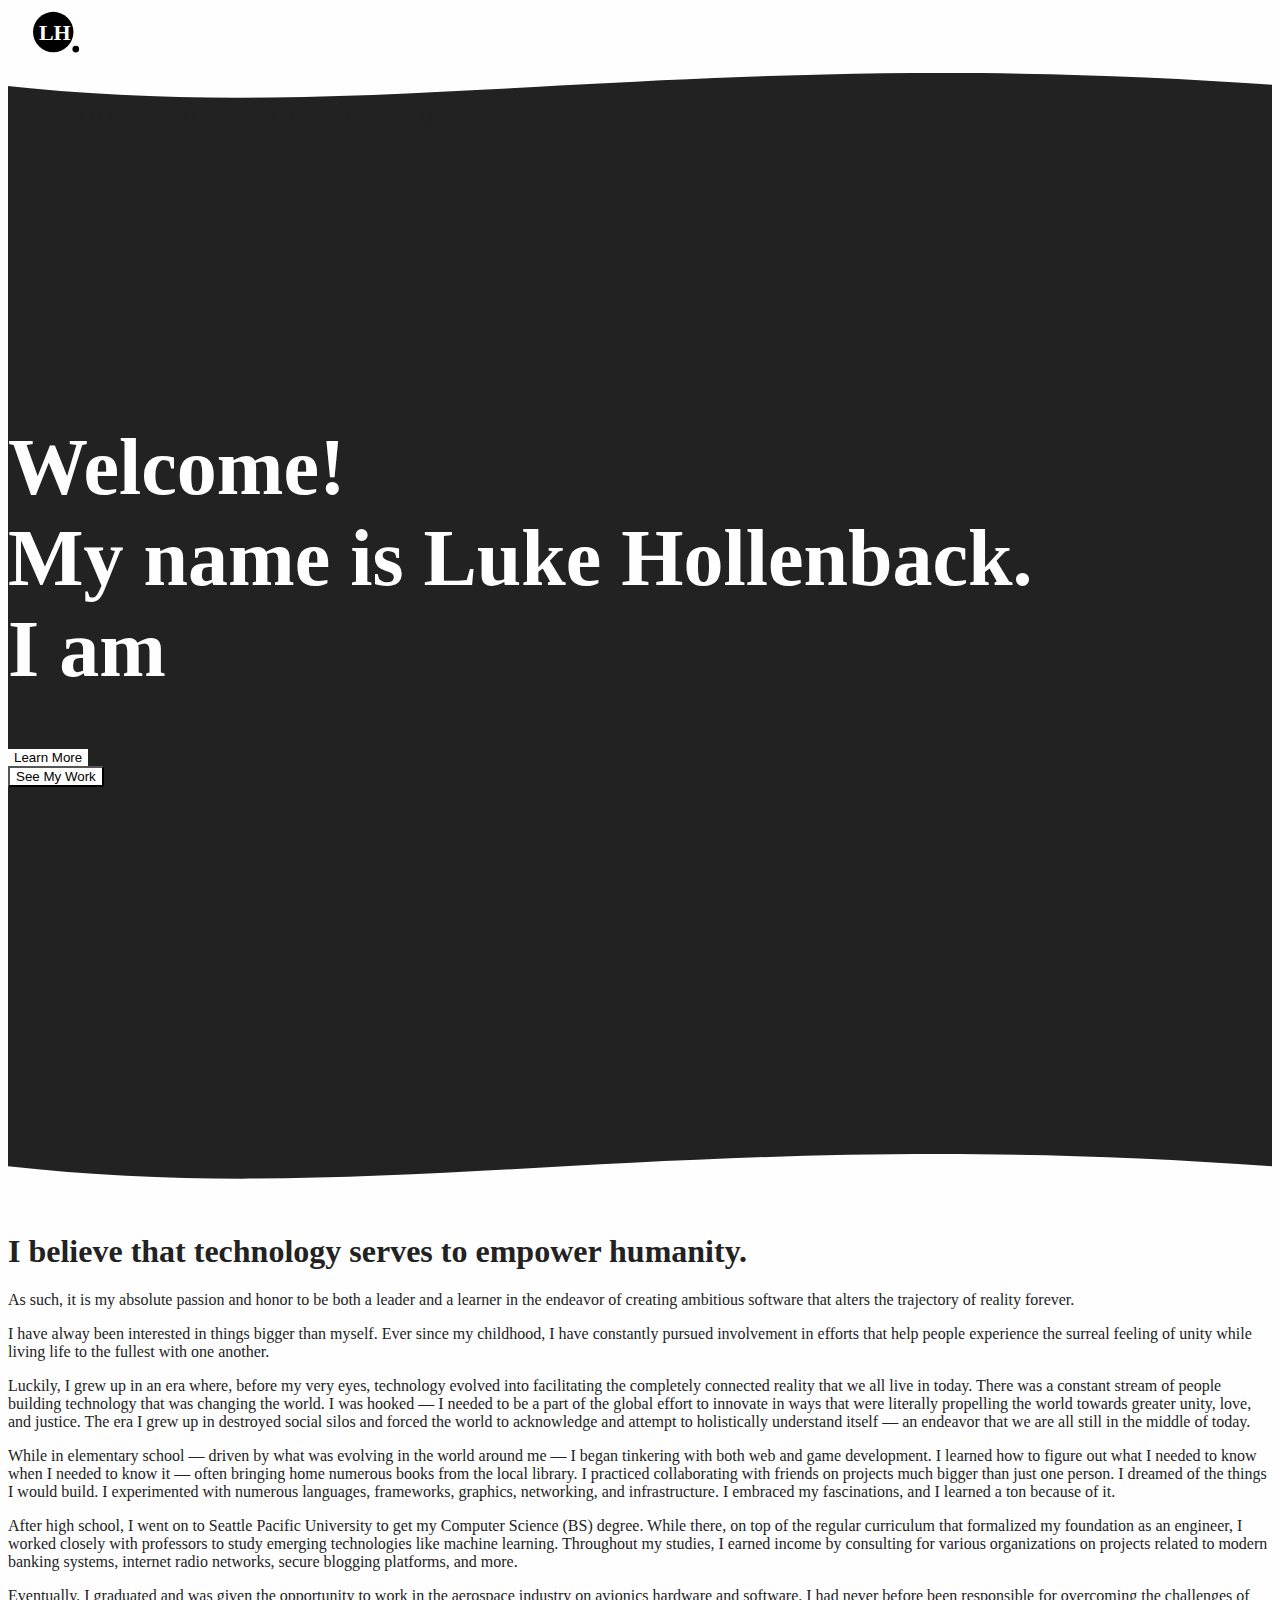
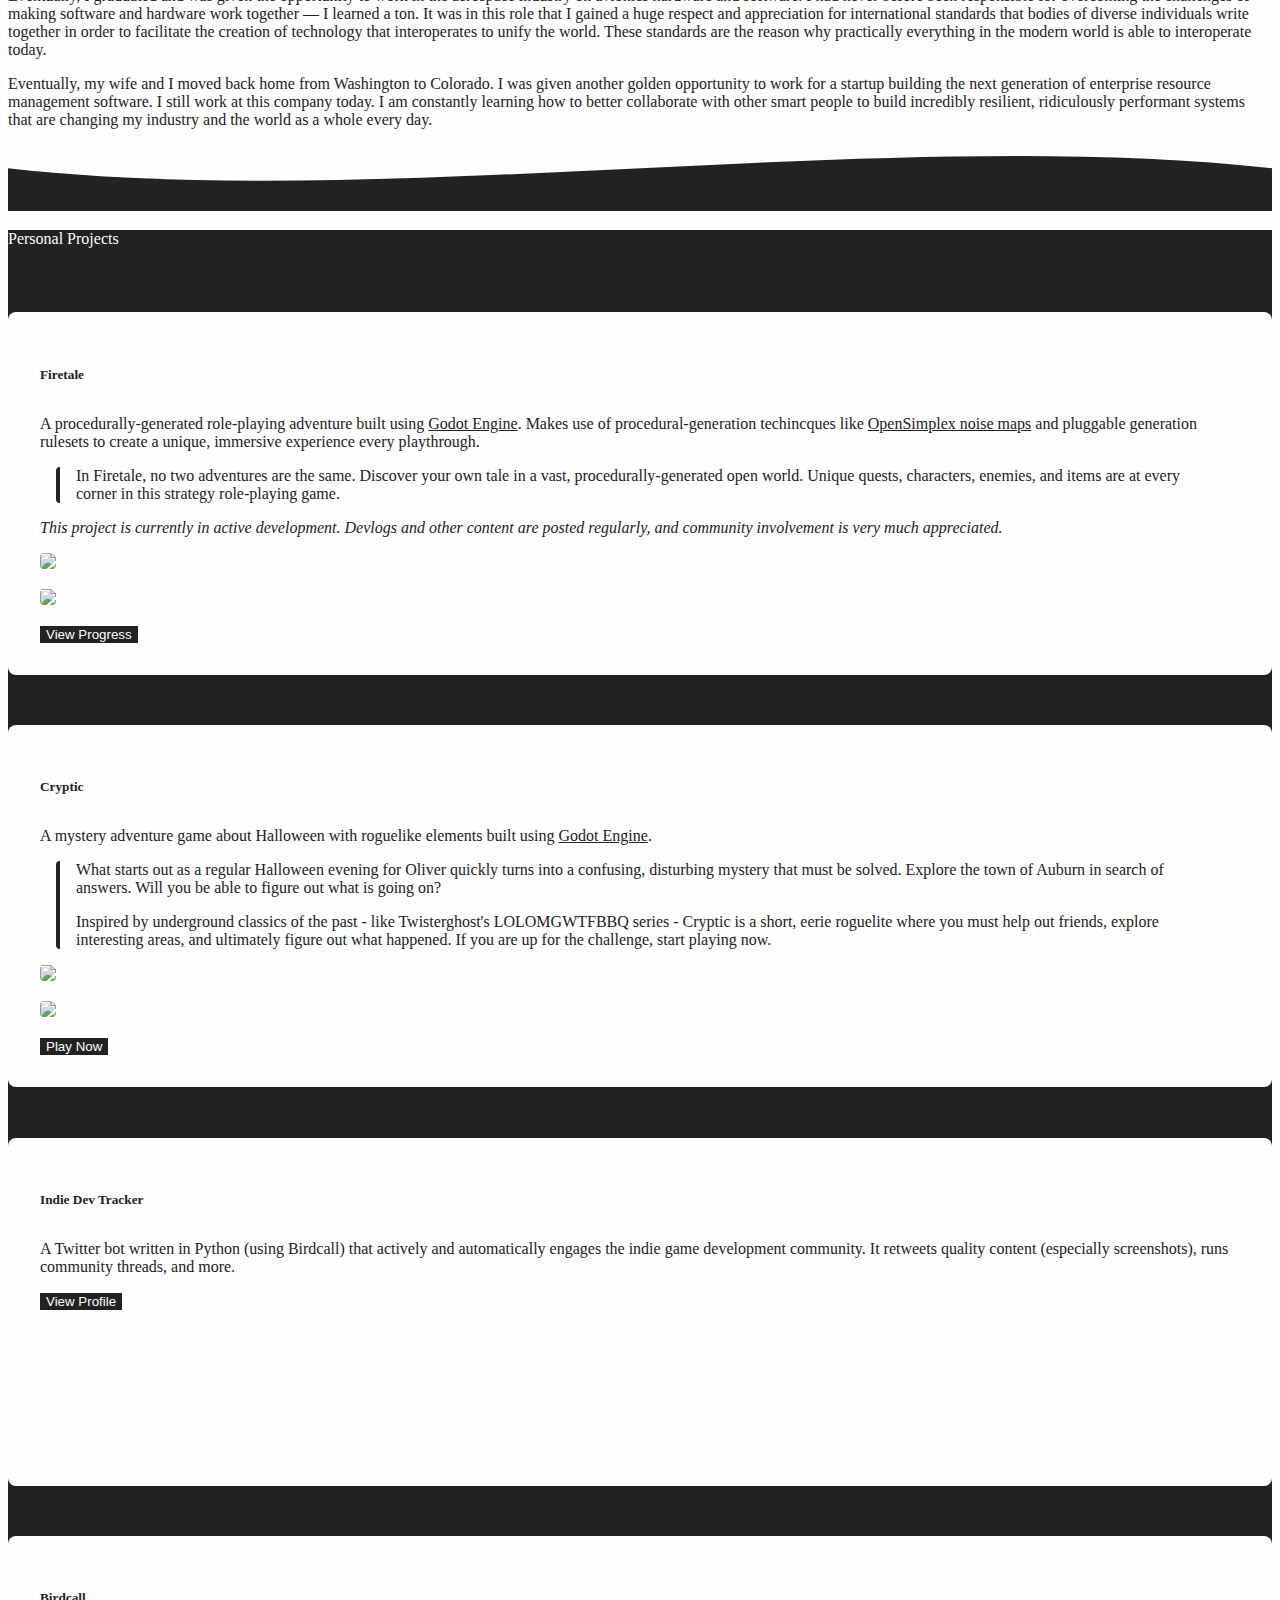
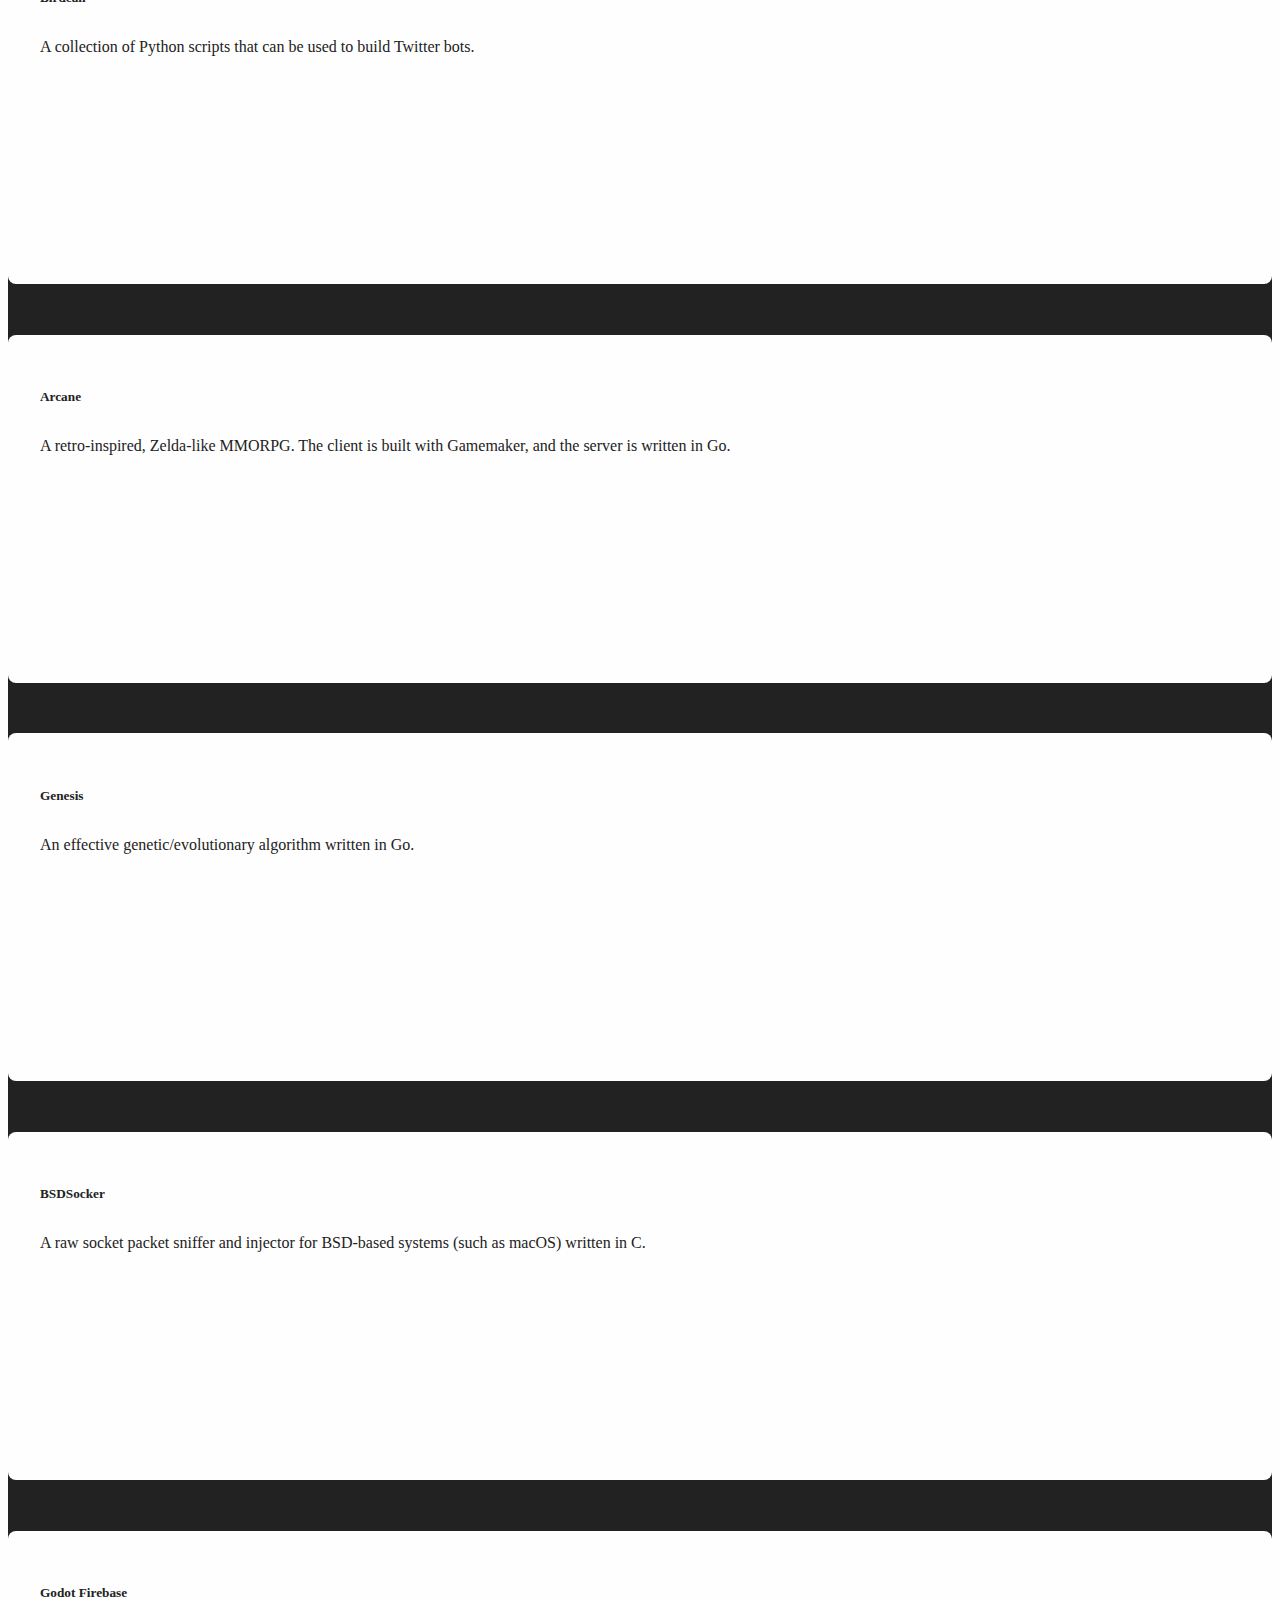
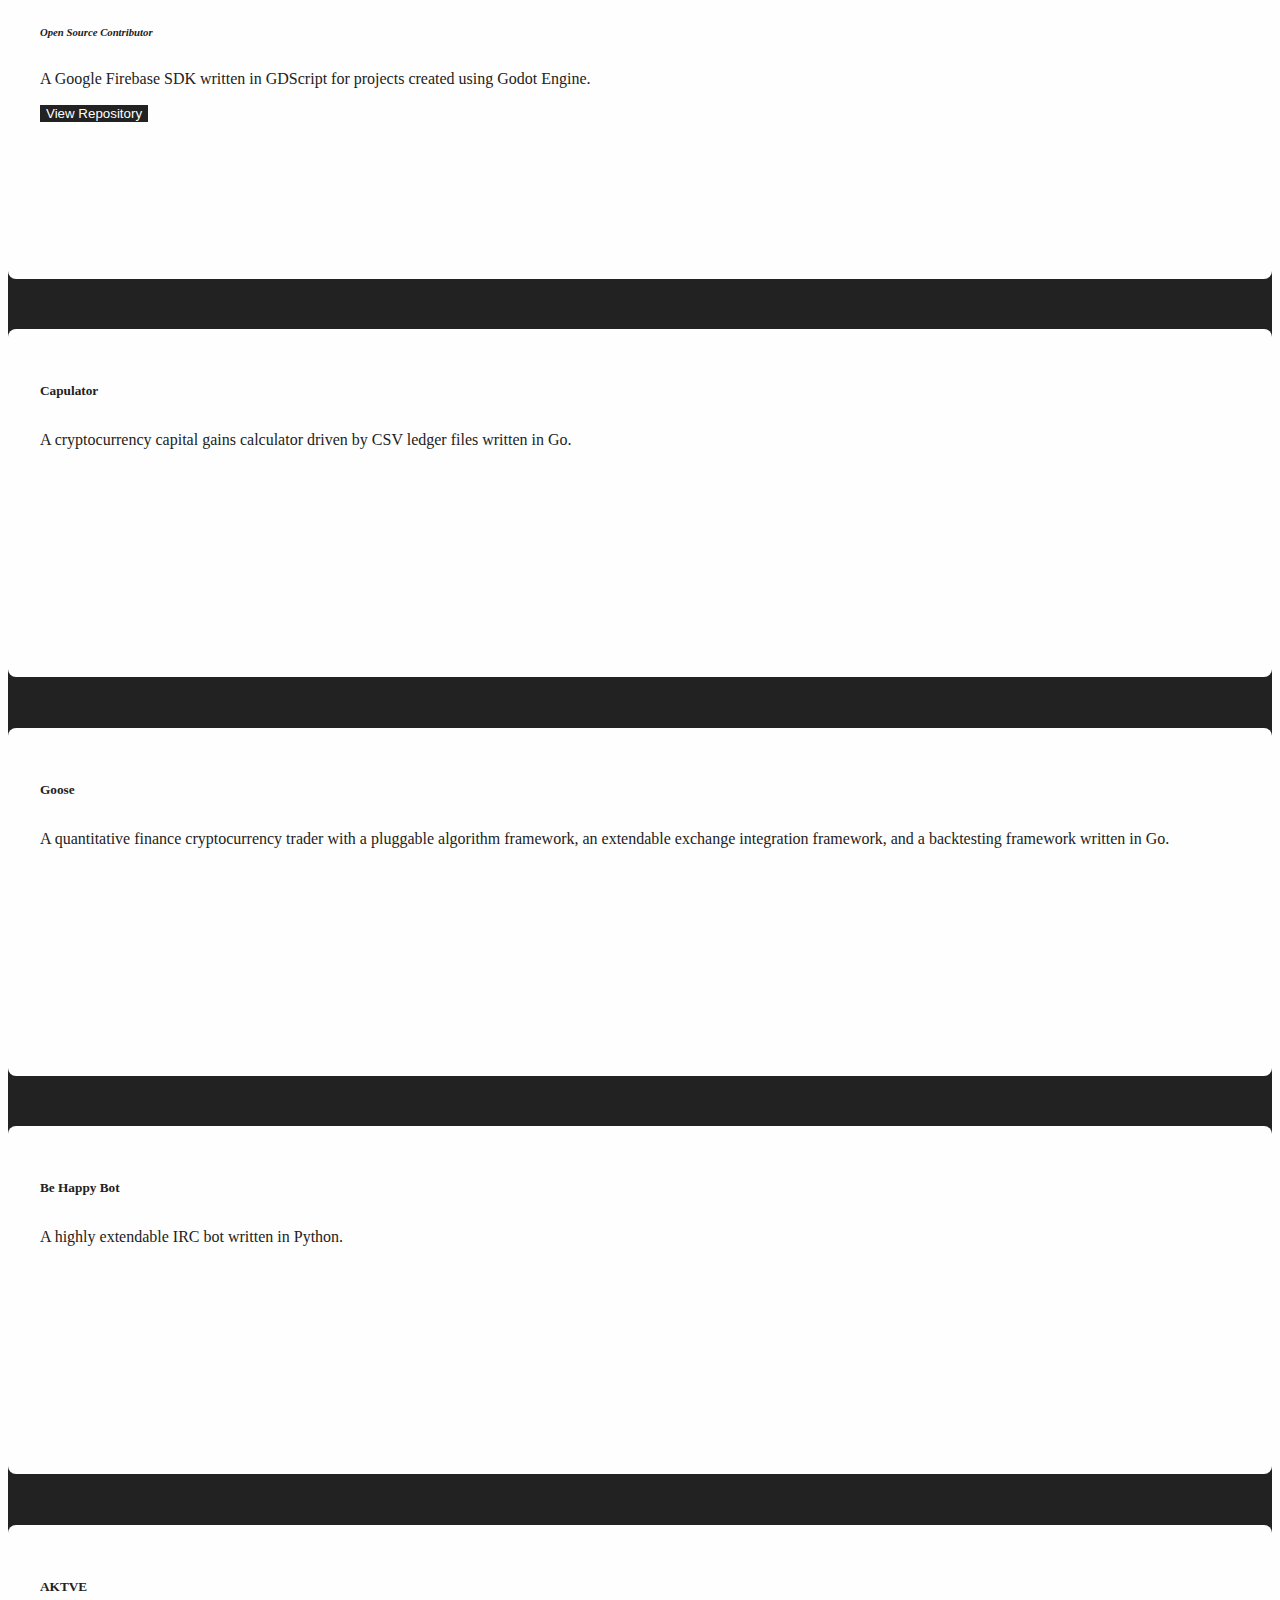
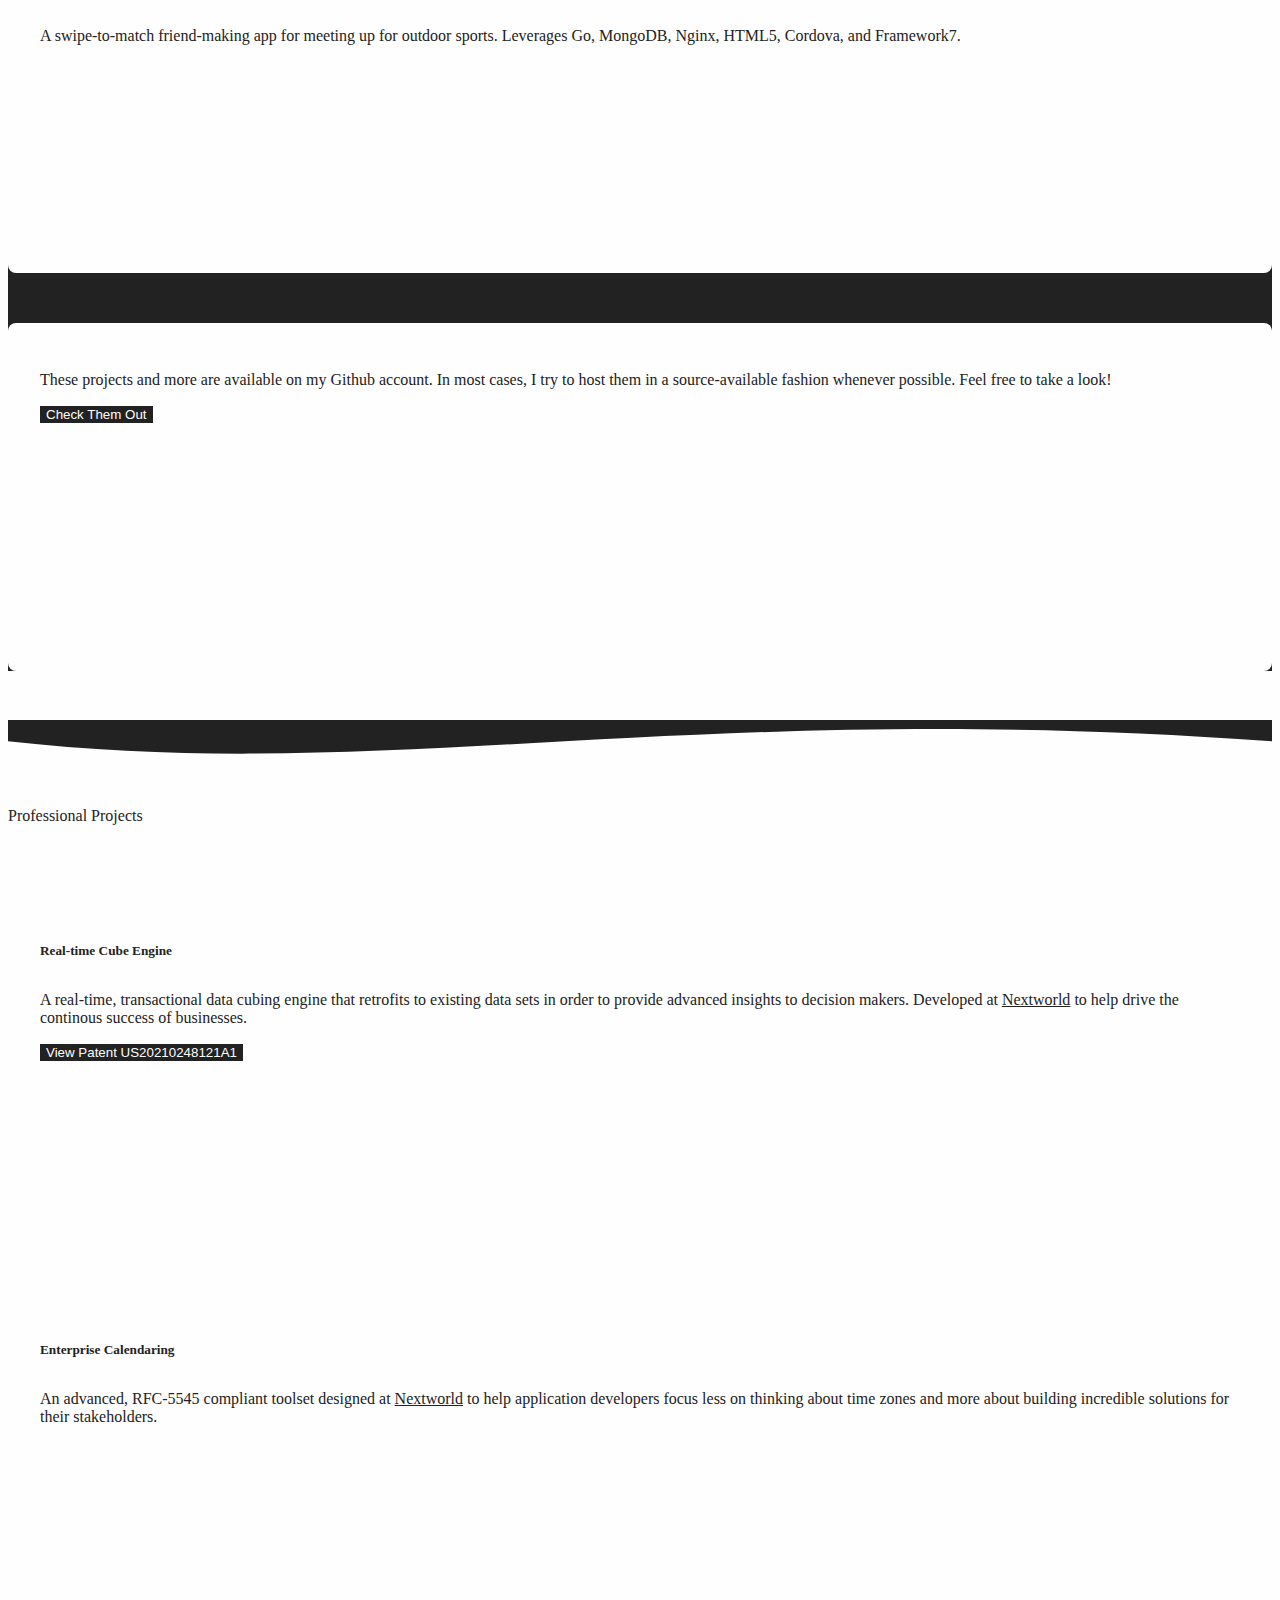
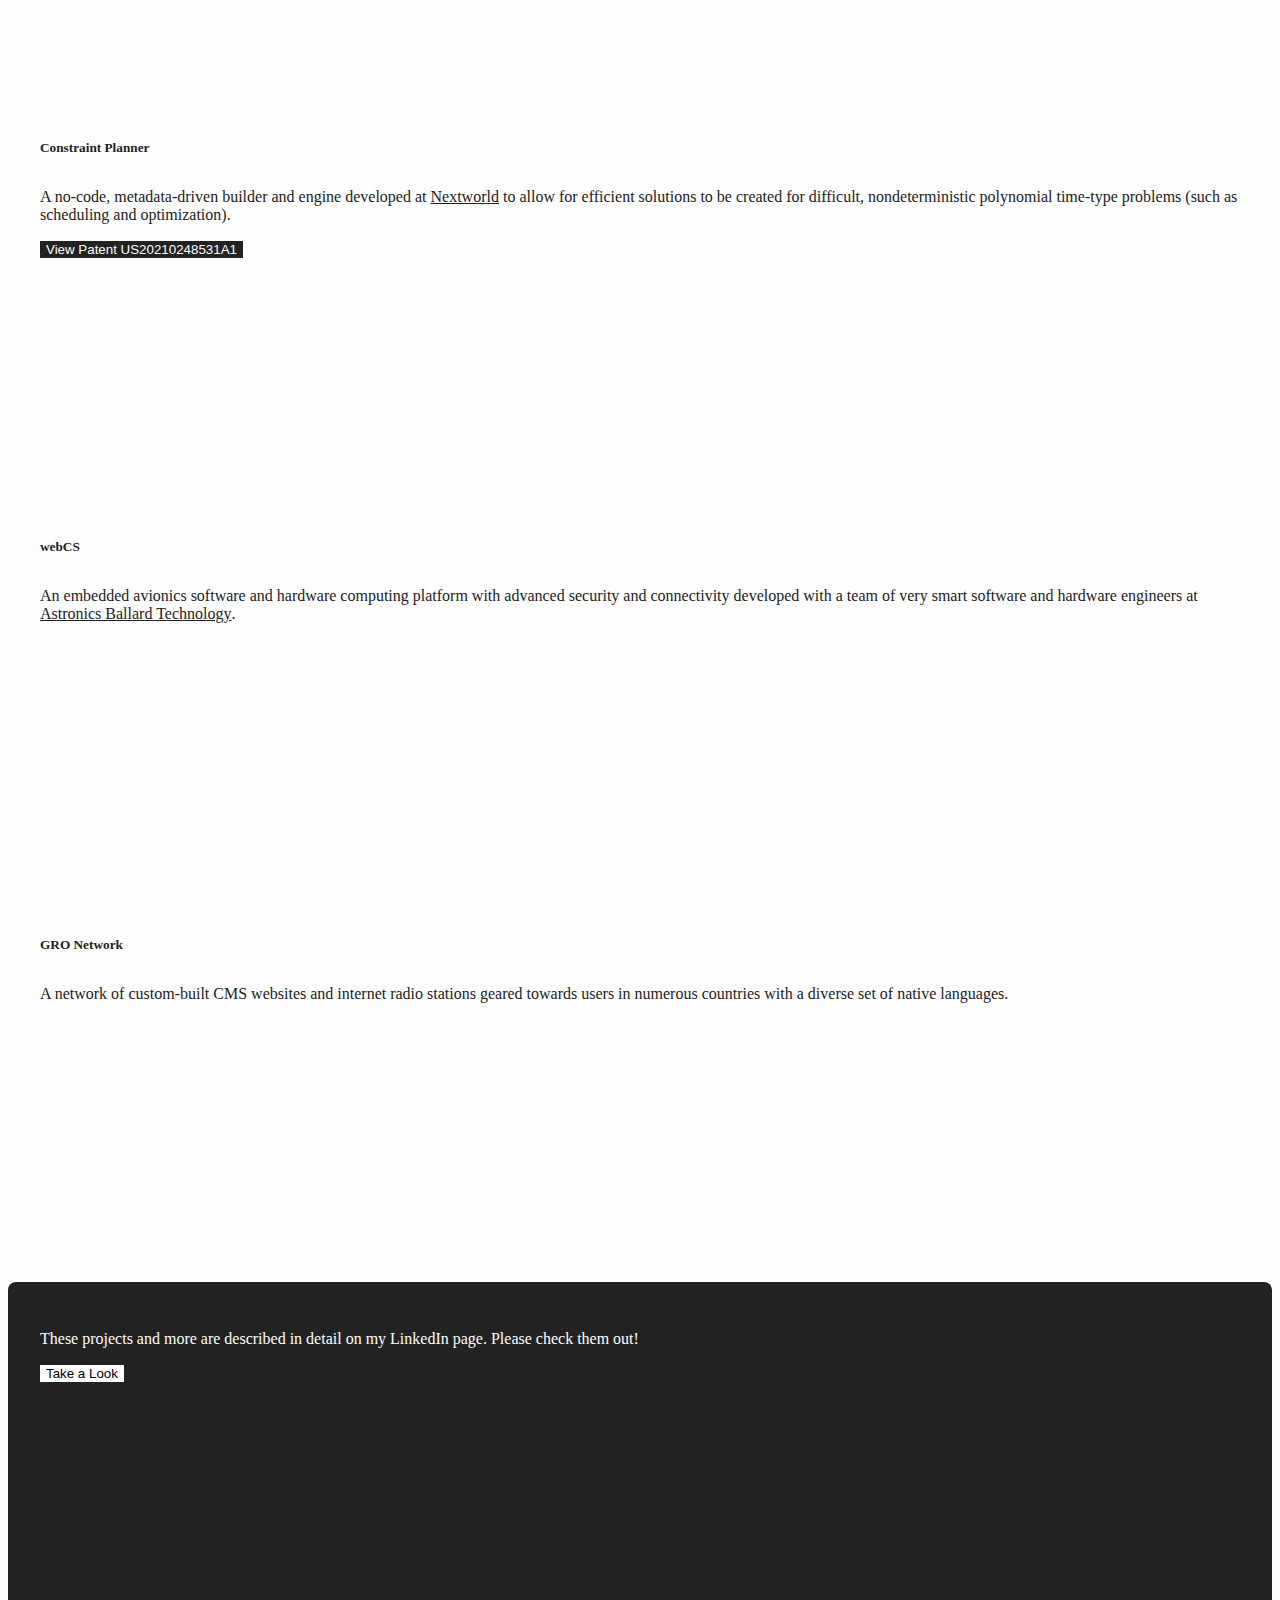
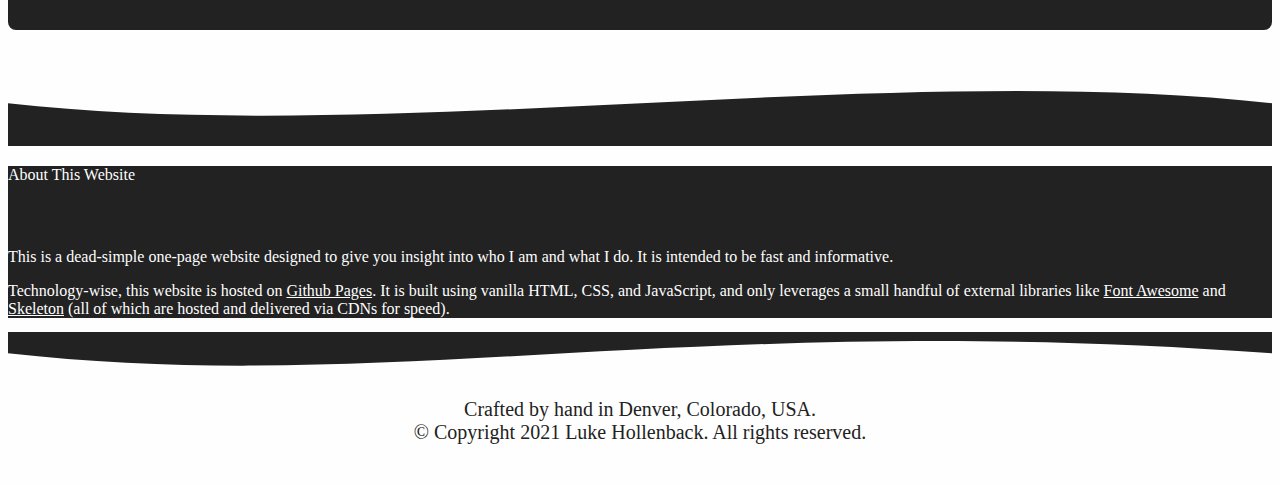
==== index.html @ 48e1f4b2 "Cleaned up icon usage." ====
<!DOCTYPE html>
<html>

    <head>
        <title>Luke Hollenback (Leadership | Innovation | Experience)</title>

        <meta name='viewport' content= 'width=device-width, initial-scale=1.0, maximum-scale=1.0, user-scalable=0'/>

        <meta property='og:title' content='Luke Hollenback ~ Leadership | Innovation | Experience'/>
        <meta property='og:description' content='I believe that technology serves to empower humanity. This is my personal portfolio website. Check it out!'/>
        <meta property='og:type' content='website'/>
        <meta property='og:image' content='https://lukehollenback.github.io/static/images/banner-1200.png'/>
        <meta property='og:url' content='https://lukehollenback.github.io/'/>
        <meta name='twitter:card' content='summary_large_image'/>

        <link rel='stylesheet' href='https://cdnjs.cloudflare.com/ajax/libs/normalize/8.0.1/normalize.min.css'/>
        <link rel='stylesheet' href='https://cdnjs.cloudflare.com/ajax/libs/skeleton/2.0.4/skeleton.min.css'/>
        <link rel='stylesheet' href='./static/css/styles.css'/>

        <script src="https://kit.fontawesome.com/a5a3ed4c5b.js" crossorigin="anonymous"></script>

        <link rel='icon' href='./static/images/favicon-32.png' sizes='32x32'/>
        <link rel='icon' href='./static/images/favicon-128.png' sizes='128x128'/>
        <link rel='icon' href='./static/images/banner-256.png' sizes='256x256'/>
        <link rel='icon' href='./static/images/banner-512.png' sizes='512x512'/>
        <link rel='icon' href='./static/images/banner-1200.png' sizes='1200x1200'/>
    </head>

    <body> <!-- The content of the webpage exists below here... -->
        <!-- Fixed Navigation Bar ~> Sticky navigation for all but the primary landing page. -->
        <div class='u-no-select' id='nav'>

            <div class='row' id='fixed-nav-row'>
                <div class='twelve columns'>
                    <a href='#call-to-action-content'><object data='./static/images/logo.svg' type='image/svg+xml' id='logo-fixed-nav'>
                        <img src='./static/images/logo.svg'/>
                    </object></a>

                    <div class='u-pull-right u-mobile-only u-no-select' id='fixed-nav-hamburger' onclick='menuToggle()'>
                        <i class='fa fa-bars' id='fixed-nav-hamburger-icon' aria-hidden='true'></i>
                    </div>

                    <div class='u-pull-right u-desktop-only'>
                        <ul class='fixed-nav-links'>
                            <li class='fixed-nav-link'>
                                <a href='/#biography'>Biography</a>
                            </li>

                            <li class='fixed-nav-link'>
                                <a href='/#projects'>Projects</a>
                            </li>

                            <li class='fixed-nav-link'>
                                <a href='https://ko-fi.com/lukehollenback' target='_blank' rel='noopener noreferrer'>Buy Me a Coffee</a>
                            </li>   
                        </ul>

                        <ul class='fixed-nav-links'>
                            <li class='fixed-nav-link'>
                                <a href='https://twitter.com/lukehollenback' target='_blank' rel='noopener noreferrer'><i class="fab fa-twitter"></i></a>
                            </li>

                            <li class='fixed-nav-link'>
                                <a href='https://www.linkedin.com/in/lukehollenback' target='_blank' rel='noopener noreferrer'><i class="fab fa-linkedin"></i></a>
                            </li>

                            <li class='fixed-nav-link'>
                                <a href='https://medium.com/@lukehollenback' target='_blank' rel='noopener noreferrer'><i class="fab fa-medium"></i></a>
                            </li>

                            <li class='fixed-nav-link'>
                                <a href='https://github.com/lukehollenback' target='_blank' rel='noopener noreferrer'><i class="fab fa-github-alt"></i></a>
                            </li>
                        
                            <li class='fixed-nav-link '>
                                <a href='https://lukehollenback.itch.io/' target='_blank' rel='noopener noreferrer'><i class="fab fa-itch-io"></i></a>
                            </li>

                            <li class='fixed-nav-link'>
                                <a href='https://keybase.io/lukehollenback' target='_blank' rel='noopener noreferrer'><i class="fab fa-keybase"></i></a>
                            </li>
                        </ul>
                    </div>
                </div>
            </div>

            <div class='row u-mobile-only' id='dynamic-nav-section'>
                <div id='fixed-nav-spacer'><!-- This element simply provides vertical spacing. --></div>

                <div class='twelve columns' id='dynamic-nav-link'>
                    <a href='/#biography' class='u-pull-right'>Biography</a>
                </div>

                <div class='twelve columns' id='dynamic-nav-link'>
                    <a href='/#projects' class='u-pull-right'>Projects</a>
                </div>

                <div class='twelve columns' id='dynamic-nav-link'>
                    <a href='https://ko-fi.com/lukehollenback' target='_blank' rel='noopener noreferrer' class='u-pull-right'>Buy Me a Coffee</a>
                </div>

                <div class='twelve columns' id='dynamic-nav-social-links'>
                    <a href='https://medium.com/@lukehollenback' target='_blank' rel='noopener noreferrer'><i class="fa fa-medium" aria-hidden="true"></i></a>
                    <a href='https://twitter.com/lukehollenback' target='_blank' rel='noopener noreferrer'><i class="fa fa-twitter" aria-hidden="true"></i></a>
                    <a href='https://www.linkedin.com/in/lukehollenback' target='_blank' rel='noopener noreferrer'><i class="fa fa-linkedin" aria-hidden="true"></i></a>
                    <a href='https://github.com/lukehollenback' target='_blank' rel='noopener noreferrer'><i class="fa fa-github-alt" aria-hidden="true"></i></a>
                    <a href='https://lukehollenback.itch.io/' target='_blank' rel='noopener noreferrer'><i class="fab fa-itch-io"></i></a>
                    <a href='https://keybase.io/lukehollenback' target='_blank' rel='noopener noreferrer'><i class="fab fa-keybase"></i></a>
                </div>
            </div>

            <div class='wide-wrapper-wave svg-light'>
                <svg viewBox='0 0 500 150' preserveAspectRatio='none'>
                    <path d='M0.00,49.98 C149.99,150.00 271.49,-49.98 500.00,49.98 L500.00,0.00 L0.00,0.00 Z'></path>
                </svg>
            </div>

        </div>

        <div class='wide-primary-wrapper u-no-select' id='call-to-action-content'>
            <div class='container'>
                <div class='row'>
                    <div class='twelve columns'>
                        <h1>
                            Welcome!<br>My name is Luke Hollenback.<br>
                            I am <span id='scrolling-target'>a leader.</span>
                        </h1>
                    </div>
                </div>

                <div class='row'>
                    <div class='six columns'>
                        <input class='button u-full-width' type='button' value='Learn More' onclick='window.location="/#biography"'/>
                    </div>
            
                    <div class='six columns'>
                        <input class='button u-full-width' type='submit' value='See My Work' onclick='window.location="/#projects"'/>
                    </div>
                </div>
            </div>
        </div>

        <div class='wide-wrapper-wave u-bump-up'>
            <svg viewBox='0 0 500 150' preserveAspectRatio='none'>
                <path d='M0.00,49.98 C149.99,150.00 271.49,-49.98 500.00,49.98 L500.00,0.00 L0.00,0.00 Z'></path>
            </svg>
        </div>

        <!-- "How It Works" Section -->
        <div class='container' id='biography'>
            <div class='row'>
                <div class='twelve columns'>
                    <h1 class='u-no-select'>
                        I believe that technology serves to empower humanity.
                    </h1>

                    <p>
                        As such, it is my absolute passion and honor to be both a leader and a
                        learner in the endeavor of creating ambitious software that alters the
                        trajectory of reality forever. 
                    </p>
                </div>
            </div>

            <div class='row'>
                <div class='six columns'>
                    <p>
                        I have alway been interested in things bigger than myself. Ever since my 
                        childhood, I have constantly pursued involvement in efforts that help people
                        experience the surreal feeling of unity while living life to the fullest
                        with one another.
                    </p>

                    <p>
                        Luckily, I grew up in an era where, before my very eyes, technology evolved
                        into facilitating the completely connected reality that we all live in
                        today.  There was a constant stream of people building technology that was
                        changing the world. I was hooked &mdash; I needed to be a part of the global
                        effort to innovate in ways that were literally propelling the world towards
                        greater unity, love, and justice. The era I grew up in destroyed social
                        silos and forced the world to acknowledge and attempt to holistically
                        understand itself &mdash; an endeavor that we are all still in the middle of
                        today.
                    </p>

                    <p>
                        While in elementary school &mdash; driven by what was evolving in the world
                        around me &mdash; I began tinkering with both web and game development. I
                        learned how to figure out what I needed to know when I needed to know it
                        &mdash; often bringing home numerous books from the local library. I
                        practiced collaborating with friends on projects much bigger than just one
                        person. I dreamed of the things I would build. I experimented with numerous
                        languages, frameworks, graphics, networking, and infrastructure. I embraced
                        my fascinations, and I learned a ton because of it.
                    </p>
                </div>

                <div class='six columns'>
                    <p>
                        After high school, I went on to Seattle Pacific University to get my
                        Computer Science (BS) degree. While there, on top of the regular curriculum
                        that formalized my foundation as an engineer, I worked closely with
                        professors to study emerging technologies like machine learning. Throughout
                        my studies, I earned income by consulting for various organizations on
                        projects related to modern banking systems, internet radio networks, secure
                        blogging platforms, and more.
                    </p>

                    <p>
                        Eventually, I graduated and was given the opportunity to work in the
                        aerospace industry on avionics hardware and software. I had never before
                        been responsible for overcoming the challenges of making software and
                        hardware work together &mdash; I learned a ton. It was in this role that I
                        gained a huge respect and appreciation for international standards that
                        bodies of diverse individuals write together in order to facilitate the
                        creation of technology that interoperates to unify the world. These
                        standards are the reason why practically everything in the modern world is
                        able to interoperate today.
                    </p>

                    <p>
                        Eventually, my wife and I moved back home from Washington to Colorado. I was
                        given another golden opportunity to work for a startup building the next
                        generation of enterprise resource management software.  I still work at this
                        company today. I am constantly learning how to better collaborate with other
                        smart people to build incredibly resilient, ridiculously performant systems
                        that are changing my industry and the world as a whole every day.
                    </p>
                </div>
            </div>
        </div>

        <!-- Free "Features" Section -->
        <div class='wide-wrapper-wave u-bump-down' id='projects'>
            <svg viewBox='0 0 500 150' preserveAspectRatio='none'>
                <path d='M0.00,49.98 C149.99,150.00 349.20,-49.98 500.00,49.98 L500.00,150.00 L0.00,150.00 Z'></path>
            </svg>
        </div>

        <div class='wide-primary-wrapper'>
            <div class='container'>
                <div class='row'>
                    <div class='twelve columns'>
                        <h4 class='section-title u-no-select'>Personal Projects</h4>
                    </div>
                </div>

                <div class='row'>
                    <div class='twelve columns card'>
                        <div class='card-heading'>
                            <h5>Firetale</h5>
                        </div>

                        <div class="row">
                            <div class="twelve columns">
                                <p>
                                    A procedurally-generated role-playing adventure built using
                                    <a href="https://godotengine.org/" target='_blank' rel='noopener noreferrer'>Godot Engine</a>.
                                    Makes use of procedural-generation techincques like
                                    <a href="https://en.wikipedia.org/wiki/OpenSimplex_noise" target='_blank' rel='noopener noreferrer'>OpenSimplex noise maps</a>
                                    and pluggable generation rulesets to create a unique, immersive
                                    experience every playthrough.
                                </p>

                                <blockquote>
                                    <p>
                                        In Firetale, no two adventures are the same. Discover your
                                        own tale in a vast, procedurally-generated open world.
                                        Unique quests, characters, enemies, and items are at every
                                        corner in this strategy role-playing game.
                                    </p>
                                </blockquote>

                                <p>
                                    <em>This project is currently in active development. Devlogs and
                                    other content are posted regularly, and community involvement is
                                    very much appreciated.</em>
                                </p>
                            </div>
                        </div>

                        <div class="row">
                            <div class="six columns">
                                <p>
                                    <a href="https://img.itch.zone/aW1hZ2UvOTE1NjM5LzY0NjczNTUucG5n/original/jncHrd.png" target='_blank' rel='noopener noreferrer'>
                                        <img src="https://img.itch.zone/aW1hZ2UvOTE1NjM5LzY0NjczNTUucG5n/original/jncHrd.png" class="u-full-width u-round-border"/>
                                    </a>
                                </p>
                            </div>

                            <div class="six columns">
                                <p>
                                    <a href="https://img.itch.zone/aW1hZ2UvOTE1NjM5LzY0NjczNTQucG5n/original/VYxEDI.png" target='_blank' rel='noopener noreferrer'>
                                        <img src="https://img.itch.zone/aW1hZ2UvOTE1NjM5LzY0NjczNTQucG5n/original/VYxEDI.png" class="u-full-width u-round-border"/>
                                    </a>
                                </p>
                            </div>
                        </div>

                        <button class='button-primary u-full-width' onclick='window.open("https://lukehollenback.itch.io/firetale", "_blank")'>View Progress</button>
                    </div>
                </div>

                <div class='row'>
                    <div class='twelve columns card'>
                        <div class='card-heading'>
                            <h5>Cryptic</h5>
                        </div>

                        <div class="row">
                            <div class="twelve columns">
                                <p>
                                    A mystery adventure game about Halloween with roguelike elements
                                    built using <a href="https://godotengine.org/" target='_blank' rel='noopener noreferrer'>Godot Engine</a>.
                                </p>

                                <blockquote>
                                    <p>
                                        What starts out as a regular Halloween evening for Oliver
                                        quickly turns into a confusing, disturbing mystery that must
                                        be solved. Explore the town of Auburn in search of answers.
                                        Will you be able to figure out what is going on?
                                    </p>

                                    <p>
                                        Inspired by underground classics of the past - like
                                        Twisterghost's LOLOMGWTFBBQ series - Cryptic is a short,
                                        eerie roguelite where you must help out friends, explore
                                        interesting areas, and ultimately figure out what happened.
                                        If you are up for the challenge, start playing now.
                                    </p>
                                </blockquote>
                            </div>
                        </div>

                        <div class="row">
                            <div class="six columns">
                                <p>
                                    <a href="https://img.itch.zone/aW1hZ2UvNzg1MjU0LzQ0NDI1MzgucG5n/original/M21gSQ.png" target='_blank' rel='noopener noreferrer'>
                                        <img src="https://img.itch.zone/aW1hZ2UvNzg1MjU0LzQ0NDI1MzgucG5n/original/M21gSQ.png" class="u-full-width u-round-border"/>
                                    </a>
                                </p>
                            </div>

                            <div class="six columns">
                                <p>
                                    <a href="https://img.itch.zone/aW1hZ2UvNzg1MjU0LzQ1MDA0MTUucG5n/original/c0mqpo.png" target='_blank' rel='noopener noreferrer'>
                                        <img src="https://img.itch.zone/aW1hZ2UvNzg1MjU0LzQ1MDA0MTUucG5n/original/c0mqpo.png" class="u-full-width u-round-border"/>
                                    </a>
                                </p>
                            </div>
                        </div>

                        <button class='button-primary u-full-width' onclick='window.open("https://lukehollenback.itch.io/cryptic", "_blank")'>Play Now</button>
                    </div>
                </div>

                <div class='row'>
                    <div class='eight columns card'>
                        <div class='card-heading'>
                            <h5>Indie Dev Tracker</h5>
                        </div>

                        <p>
                            A Twitter bot written in Python (using Birdcall) that actively and
                            automatically engages the indie game development community. It retweets
                            quality content (especially screenshots), runs community threads, and
                            more.
                        </p>

                        <button class='button-primary u-full-width' onclick='window.open("https://twitter.com/indiedevtracker", "_blank")'>View Profile</button>
                    </div>

                    <div class='four columns card'>
                        <div class='card-heading'>
                            <h5>Birdcall</h5>
                        </div>

                        <p>
                            A collection of Python scripts that can be used to build Twitter bots.
                        </p>
                    </div>
                </div>

                <div class='row'>
                    <div class='four columns card'>
                        <div class='card-heading'>
                            <h5>Arcane</h5>
                        </div>

                        <p>
                            A retro-inspired, Zelda-like MMORPG. The client is built with Gamemaker,
                            and the server is written in Go.
                        </p>
                    </div>

                    <div class='four columns card'>
                        <div class='card-heading'>
                            <h5>Genesis</h5>
                        </div>

                        <p>
                            An effective genetic/evolutionary algorithm written in Go.
                        </p>
                    </div>

                    <div class='four columns card'>
                        <div class='card-heading'>
                            <h5>BSDSocker</h5>
                        </div>

                        <p>
                            A raw socket packet sniffer and injector for BSD-based systems (such as
                            macOS) written in C.
                        </p>
                    </div>
                </div>

                <div class='row'>
                    <div class='four columns card'>
                        <div class='card-heading'>
                            <h5>Godot Firebase</h5>
                            <h6 class='subtitle'>Open Source Contributor</h6>
                        </div>

                        <p>
                            A Google Firebase SDK written in GDScript for projects created using
                            Godot Engine.
                        </p>

                        <button class='button-primary u-full-width' onclick='window.open("https://github.com/GodotNuts/GodotFirebase", "_blank")'>View Repository</button>
                    </div>

                    <div class='four columns card'>
                        <div class='card-heading'>
                            <h5>Capulator</h5>
                        </div>

                        <p>
                            A cryptocurrency capital gains calculator driven by CSV ledger files
                            written in Go.
                        </p>
                    </div>

                    <div class='four columns card'>
                        <div class='card-heading'>
                            <h5>Goose</h5>
                        </div>

                        <p>
                            A quantitative finance cryptocurrency trader with a pluggable algorithm
                            framework, an extendable exchange integration framework, and a
                            backtesting framework written in Go.
                        </p>
                    </div>
                </div>

                <div class='row'>
                    <div class='four columns card'>
                        <div class='card-heading'>
                            <h5>Be Happy Bot</h5>
                        </div>

                        <p>
                            A highly extendable IRC bot written in Python.
                        </p>
                    </div>

                    <div class='four columns card'>
                        <div class='card-heading'>
                            <h5>AKTVE</h5>
                        </div>

                        <p>
                            A swipe-to-match friend-making app for meeting up for outdoor sports.
                            Leverages Go, MongoDB, Nginx, HTML5, Cordova, and Framework7.
                        </p>
                    </div>

                    <div class='four columns card'>
                        <p>
                            These projects and more are available on my Github account. In most
                            cases, I try to host them in a source-available fashion whenever
                            possible. Feel free to take a look!
                        </p>

                        <input class='button-primary u-full-width' type='button' value='Check Them Out' onclick='window.open("https://github.com/lukehollenback", "_blank")'/>
                    </div>
                </div>
            </div>
        </div>

        <div class='wide-wrapper-wave u-bump-up'>
            <svg viewBox='0 0 500 150' preserveAspectRatio='none'>
                <path d='M0.00,49.98 C149.99,150.00 271.49,-49.98 500.00,49.98 L500.00,0.00 L0.00,0.00 Z'></path>
            </svg>
        </div>

        <!-- Pro "Features" Section -->
        <div class='container'>
            <div class='row'>
                <div class='row'>
                    <div class='twelve columns'>
                        <h4 class='section-title u-no-select'>Professional Projects</h4>
                    </div>
                </div>

                <div class='row'>
                    <div class='four columns card'>
                        <div class='card-heading'>
                            <h5>Real-time Cube Engine</h5>
                        </div>

                        <p>
                            A real-time, transactional data cubing engine that retrofits to
                            existing data sets in order to provide advanced insights to decision
                            makers. Developed at <a href='https://www.nextworld.net/' target='_blank'>Nextworld</a>
                            to help drive the continous success of businesses.
                        </p>

                        <button class='button-primary u-full-width' type='button' onclick='window.open("https://patents.google.com/patent/US20210248121A1", "_blank")'/>View Patent US20210248121A1</button>
                    </div>

                    <div class='four columns card'>
                        <div class='card-heading'>
                            <h5>Enterprise Calendaring</h5>
                        </div>

                        <p>
                            An advanced, RFC-5545 compliant toolset designed at <a href='https://www.nextworld.net/' target='_blank'>Nextworld</a>
                            to help application developers focus less on thinking about time zones
                            and more about building incredible solutions for their stakeholders.
                        </p>
                    </div>

                    <div class='four columns card'>
                        <div class='card-heading'>
                            <h5>Constraint Planner</h5>
                        </div>

                        <p>
                            A no-code, metadata-driven builder and engine developed at
                            <a href='https://www.nextworld.net/' target='_blank'>Nextworld</a> to
                            allow for efficient solutions to be created for difficult,
                            nondeterministic polynomial time-type problems (such as scheduling and
                            optimization).
                        </p>

                        <button class='button-primary u-full-width' type='button' onclick='window.open("https://patents.google.com/patent/US20210248531A1", "_blank")'/>View Patent US20210248531A1</button>
                    </div>
                </div>

                <div class='row'>
                    <div class='four columns card'>
                        <div class='card-heading'>
                            <h5>webCS</h5>
                        </div>

                        <p>
                            An embedded avionics software and hardware computing platform with
                            advanced security and connectivity developed with a team of very smart
                            software and hardware engineers at <a href='https://www.astronics.com/subsidiary?subsidiaryItem=astronics%20ballard%20technology' target='_blank'>Astronics Ballard Technology</a>.
                        </p>
                    </div>

                    <div class='four columns card'>
                        <div class='card-heading'>
                            <h5>GRO Network</h5>
                        </div>

                        <p>
                            A network of custom-built CMS websites and internet radio stations
                            geared towards users in numerous countries with a diverse set of native
                            languages.
                        </p>
                    </div>

                    <div class='four columns card u-primary'>
                        <p>
                            These projects and more are described in detail on my LinkedIn page.
                            Please check them out!
                        </p>

                        <input class='button u-full-width u-transparent-border' type='button' value='Take a Look' onclick='window.open("https://www.linkedin.com/in/lukehollenback", "_blank")'/>
                    </div>
                </div>
            </div>
        </div>

        <!-- Pro+ "Features" Section -->
        <div class='wide-wrapper-wave u-bump-down'>
            <svg viewBox='0 0 500 150' preserveAspectRatio='none'>
                <path d='M0.00,49.98 C149.99,150.00 349.20,-49.98 500.00,49.98 L500.00,150.00 L0.00,150.00 Z'></path>
            </svg>
        </div>

        <div class='wide-primary-wrapper'>
            <div class='container'>
                <div class='row'>
                    <div class='twelve columns'>
                        <h4 class='section-title u-no-select'>About This Website</h4>
                    </div>
                </div>

                <div class='row'>
                    <div class='twelve columns'>
                        <p>
                            This is a dead-simple one-page website designed to give you insight
                            into who I am and what I do. It is intended to be fast and
                            informative.
                        </p>

                        <p>
                            Technology-wise, this website is hosted on <a href='https://pages.github.com/' target='_blank'>Github Pages</a>.
                            It is built using vanilla HTML, CSS, and JavaScript, and only leverages
                            a small handful of external libraries like <a href='https://fontawesome.com/' target='_blank'>Font Awesome</a>
                            and <a href='http://getskeleton.com/' target='_blank'>Skeleton</a>
                            (all of which are hosted and delivered via CDNs for speed).
                        </p>
                    </div>
                </div>
            </div>
        </div>

        <div class='wide-wrapper-wave u-bump-up'>
            <svg viewBox='0 0 500 150' preserveAspectRatio='none'>
                <path d='M0.00,49.98 C149.99,150.00 271.49,-49.98 500.00,49.98 L500.00,0.00 L0.00,0.00 Z'></path>
            </svg>
        </div>

        <!-- Title Row ~> Copyright and other legal or boilerplate information. -->
        <div class="container">

            <div class="row" id="footer-row">
                    <!-- Love Statement -->
                    <div class="six columns">Crafted by hand in Denver, Colorado, USA.</div>

                    <!-- Copyright Statement -->
                    <div class="six columns">&copy; Copyright 2021 Luke Hollenback. All rights reserved.</div>
            </div>

        </div>

        <!-- Scrolling Target Content Animation Script -->
        <script type='text/javascript'>
            let scrollingTargetValues = new Array('a leader.', 'a software engineer.', 'a thinker.', 'a musician.', "an innovator.", "a communicator.");
            let scrollingTargetElem = document.getElementById('scrolling-target');
            let scrollingTargetValueIndex = 0;

            scrollingTargetElem.addEventListener(
                'animationiteration',
                function(e) {
                    //
                    // Increment to the index of the next content string. If we increment passed the index
                    // of the last element in the array of content strings, go back to the first element's
                    // index.
                    //
                    scrollingTargetValueIndex++;

                    if (scrollingTargetValueIndex >= scrollingTargetValues.length) {
                        scrollingTargetValueIndex = 0;
                    }

                    //
                    // Actually update the content of the scrolling target.
                    //
                    scrollingTargetElem.innerHTML = scrollingTargetValues[scrollingTargetValueIndex];
                },
                false
            );
        </script>

        <!-- Mobile Hamburger Menu Action -->
        <script type='text/javascript'>
            let menuElem = document.getElementById('dynamic-nav-section');
            let menuIconElem = document.getElementById('fixed-nav-hamburger-icon');
            let menuState = false;
            let menuToggle = function() {
                if (menuState) {
                    menuElem.style.display = 'none';
                    menuIconElem.classList.remove('fa-times');
                    menuIconElem.classList.add('fa-bars');
                    menuState = false;
                } else {
                    menuElem.style.display = 'block';
                    menuIconElem.classList.remove('fa-bars');
                    menuIconElem.classList.add('fa-times');
                    menuState = true;
                }
            }
        </script>
    </body> <!-- The content of the webpage exists above here... -->

</html>
---- static/css/styles.css ----
@import url('./root.css');

body {
    color: var(--color-black);
    background-color: var(--color-white);
}

a {
    display: inline-block;
    color: var(--color-primary);
    text-decoration-line: underline;
    text-decoration-style: solid;
}

a:hover {
    filter: brightness(90%);
    color: var(--color-primary);
    text-decoration-line: underline;
    text-decoration-style: double;
}

blockquote {
    border-left: solid var(--one-space) var(--color-primary);
    border-radius: var(--one-space);
    padding-left: var(--four-spaces);
    margin-left: var(--four-spaces);
    margin-right: var(--eight-spaces);
}

#nav {
    position: fixed;
    z-index: 100;
    top: 0px;
    left: 0px;
    right: 0px;
    padding: 0;
    margin: 0;
}

#fixed-nav-row {
    height: var(--fixed-nav-height);
    padding: var(--fixed-nav-vertical-space) var(--fixed-nav-horizontal-space) var(--fixed-nav-vertical-space) var(--fixed-nav-horizontal-space);
    background: var(--color-white);
    opacity: var(--fixed-nav-opacity);
}

#fixed-nav-row > .columns {
    height: inherit;
    line-height: var(--fixed-nav-height);
    vertical-align: middle;
}

.fixed-nav-links {
    display: inline-block;
    list-style: none;
    margin-bottom: 0;
}

#fixed-nav-links {
    display: inline-block;
    list-style: none;
    margin-bottom: 0;
}

.fixed-nav-link {
    position: relative;
    float: left;
    margin-bottom: 0;
    margin-right: 2rem;
}

.fixed-nav-link a {
    text-transform: uppercase;
    text-decoration: none;
    letter-spacing: .2rem;
    font-size: 1.25rem;
    font-weight: 500;
    color: var(--color-black);
}

#fixed-nav-hamburger {
    font-size: 2rem;
    text-align: right;
}

#fixed-nav-spacer {
    height: var(--fixed-nav-height);
    background-color: var(--color-white);
}

#dynamic-nav-section {
    display: none;
    padding: 0 2rem 0 2rem;
    background-color: var(--color-white);
    text-transform: uppercase;
    letter-spacing: .2rem;
    font-size: 2rem;
    font-weight: 500;
}

#dynamic-nav-section a {
    text-decoration: none;
}

#dynamic-nav-section div {
    margin-bottom: 2rem;
}

#dynamic-nav-social-links {
    padding-top: 2rem;
}

#dynamic-nav-social-links {
    text-align: center;
}

#dynamic-nav-social-links a {
    display: inline-block;
    width: 10%;
    text-align: center;
}

#call-to-action-content {
    padding-top: 35vh;
    padding-bottom: 40vh;
}

#call-to-action-content h1 {
    font-size: 2.5rem;
}

#scrolling-target {
    opacity: 0;
    animation-name: scrolling-target-animation;
    animation-duration: 3s;
    animation-iteration-count: infinite;
    animation-timing-function: ease-in-out;
}

@keyframes scrolling-target-animation {
    0%   { opacity: 0; }
    10%  { opacity: 0; }
    50%  { opacity: 1; }
    90%  { opacity: 0; }
    100% { opacity: 0; }
}

#footer-row {
    user-select: none;
    margin-bottom: 2em;
    text-align: center;
    font-size: 1.25rem;
}

#logo-fixed-nav {
    width: auto;
    height: var(--fixed-nav-height);
    pointer-events: none;
}

.section-title {
    margin-bottom: 4rem;
    font-weight: 500;
}

.wide-primary-wrapper a {
    color: var(--color-white);
}

.wide-primary-wrapper {
    background-color: var(--color-primary);
    color: var(--color-white);
}

.wide-wrapper-wave {
    width: 100%;
    height: 64px;
    overflow: hidden;
    margin: 0;
    padding: 0;
}

.wide-wrapper-wave > svg {
    height: 100%;
    width: 100%;
    margin: 0;
    padding: 0;
}

.wide-wrapper-wave > svg > path {
    stroke: none;
    fill: var(--color-primary);
}

.svg-light svg > path {
    stroke: none;
    fill: var(--color-white);
}

.card {
    background-color: var(--color-white);
    color: var(--color-black);
    border-radius: 8px;
    padding: 2rem;
    margin-bottom: 4%;
    min-height: 228px;
}

.card a {
    color: var(--color-primary);
}

.card-heading {
    margin-bottom: 2rem;
}

.card-heading > h5 {
    margin-bottom: 0;
}

.card-heading > h6 {
    margin-bottom: 0;
    font-style: italic;
}


/**
 * Skeleton CSS Overrides & Extensions.
 *
 * These are modifications of existing Skeleton CSS classes in order to bring them in line with the
 * branding and theme of this web app.
 */
input:focus, button:focus {
    border-color: var(--color-primary) !important;
}

input[type=button], button {
    border: none;
}

.button-primary {
    background-color: var(--color-primary) !important;
    color: var(--color-white) !important;
}

.button:hover, .button-primary:hover {
    filter: brightness(90%) !important;
}

.button {
    background-color: var(--color-white) !important;
}

/**
 * Utility Classes.
 *
 * These are generic classes that can be applied to practically any element. These augment the
 * utility classes already provided by the Skeleton CSS framework.
 */
.u-light {
    background-color: var(--color-white) !important;
    color: var(--color-black) !important;
    border-color: var(--color-white) !important;
}

.u-primary {
    background-color: var(--color-primary) !important;
    color: var(--color-white) !important;
    border-color: var(--color-primary) !important;
}

.u-no-select {
    user-select: none !important;
    -webkit-tap-highlight-color: transparent !important;
}

.u-pixel-art {
    image-rendering: pixelated !important;
}

.u-bump-up {
    position: relative;
    top: -2px;
}

.u-bump-down {
    position: relative;
    top: 2px;
}

.u-hidden {
    display: none;
}

.u-round-border {
    border-radius: 4px;
}

/* Mobile-Only Styles.
 *
 * This is a mobile-first webstie. As such, most styles that apply to mobile devices (screens
 * smaller than a phablet) should NOT be specified in this block – it only exists for some special
 * cases to simplify logic.
 */
 @media (max-width: 550px) {

    .u-desktop-only {
        display: none !important;
    }

}


/* Desktop-Only Styles.
 *
 * The styles inside of this block can be described as targetting screens that are larger than a
 * phablet. The Skeleton CSS framework's grid breaks at 550px by default.
 */
@media (min-width: 550px) {

    #call-to-action-content {
        padding-top: 40vh;
        padding-bottom: 40vh;
    }

    #call-to-action-content h1 {
        font-size: 5rem;
    }

    .card {
        min-height: 284px;
    }

    .u-mobile-only {
        display: none !important;
    }

}
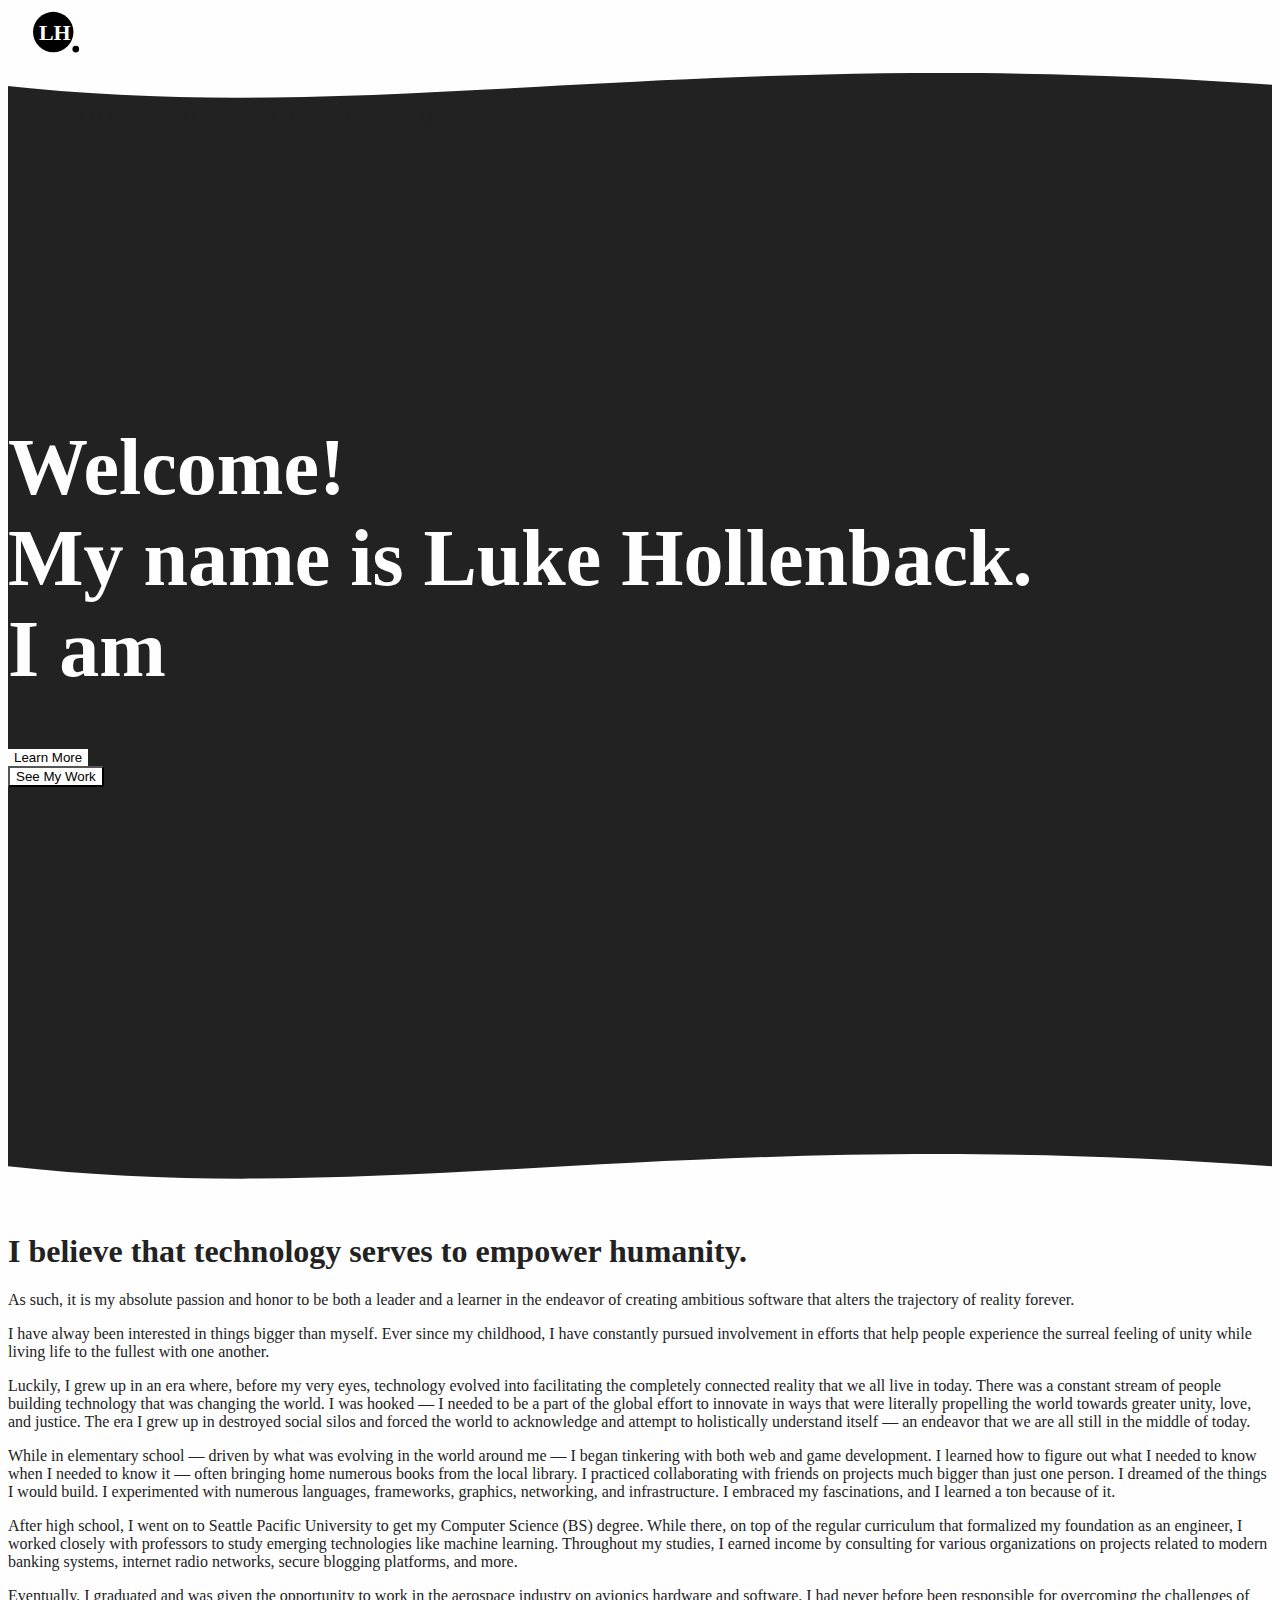
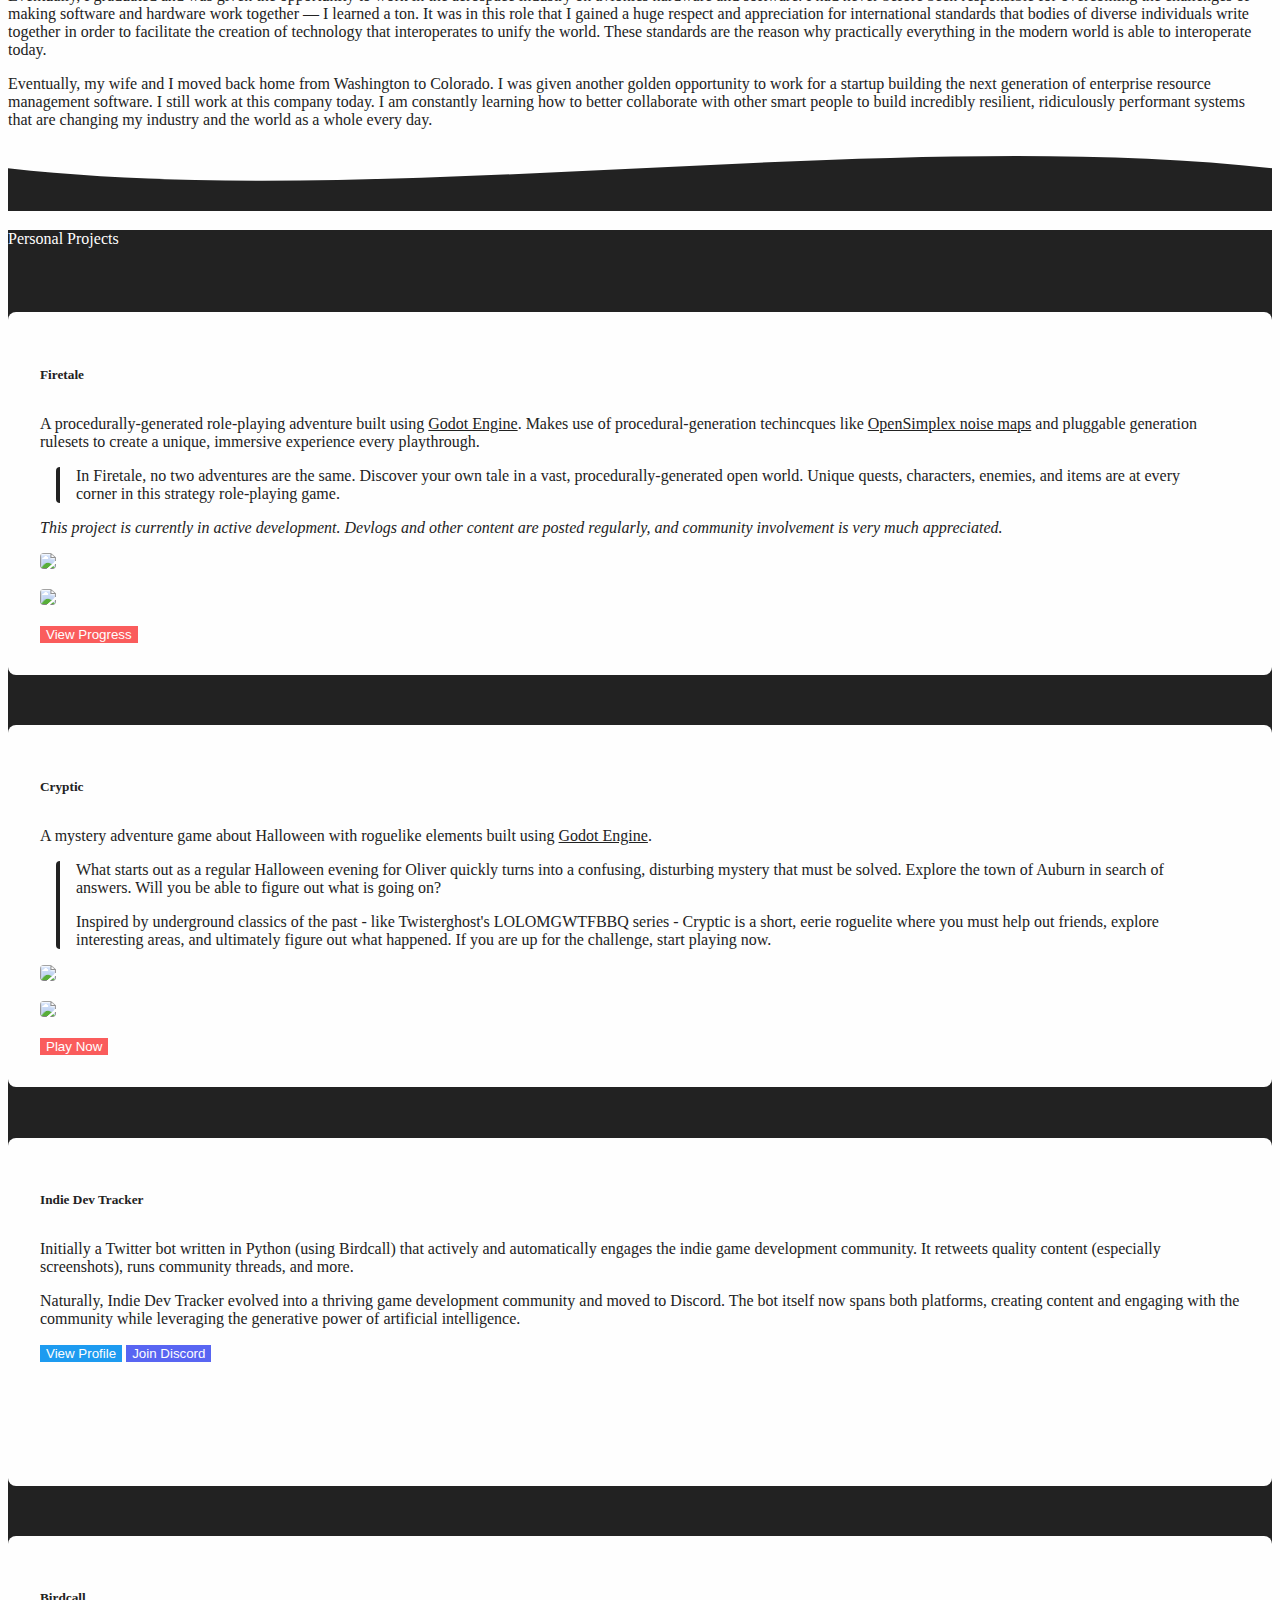
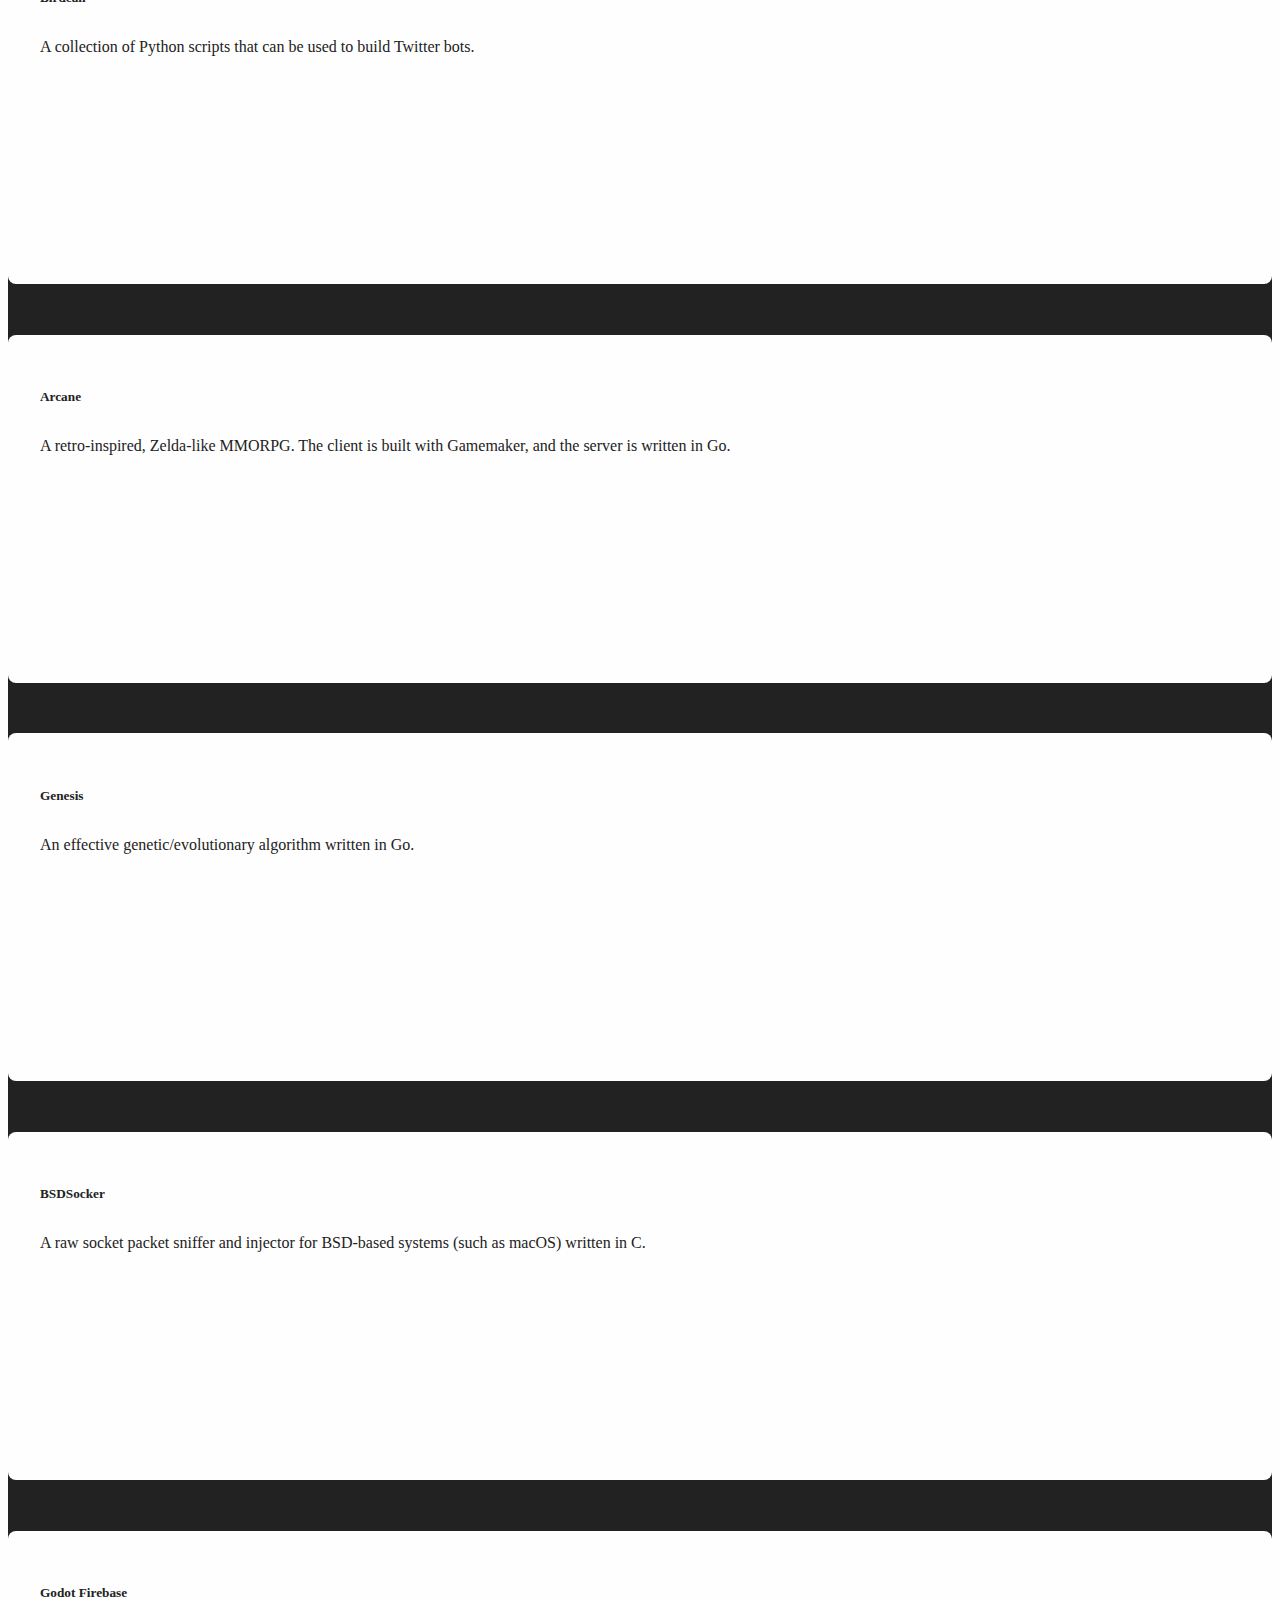
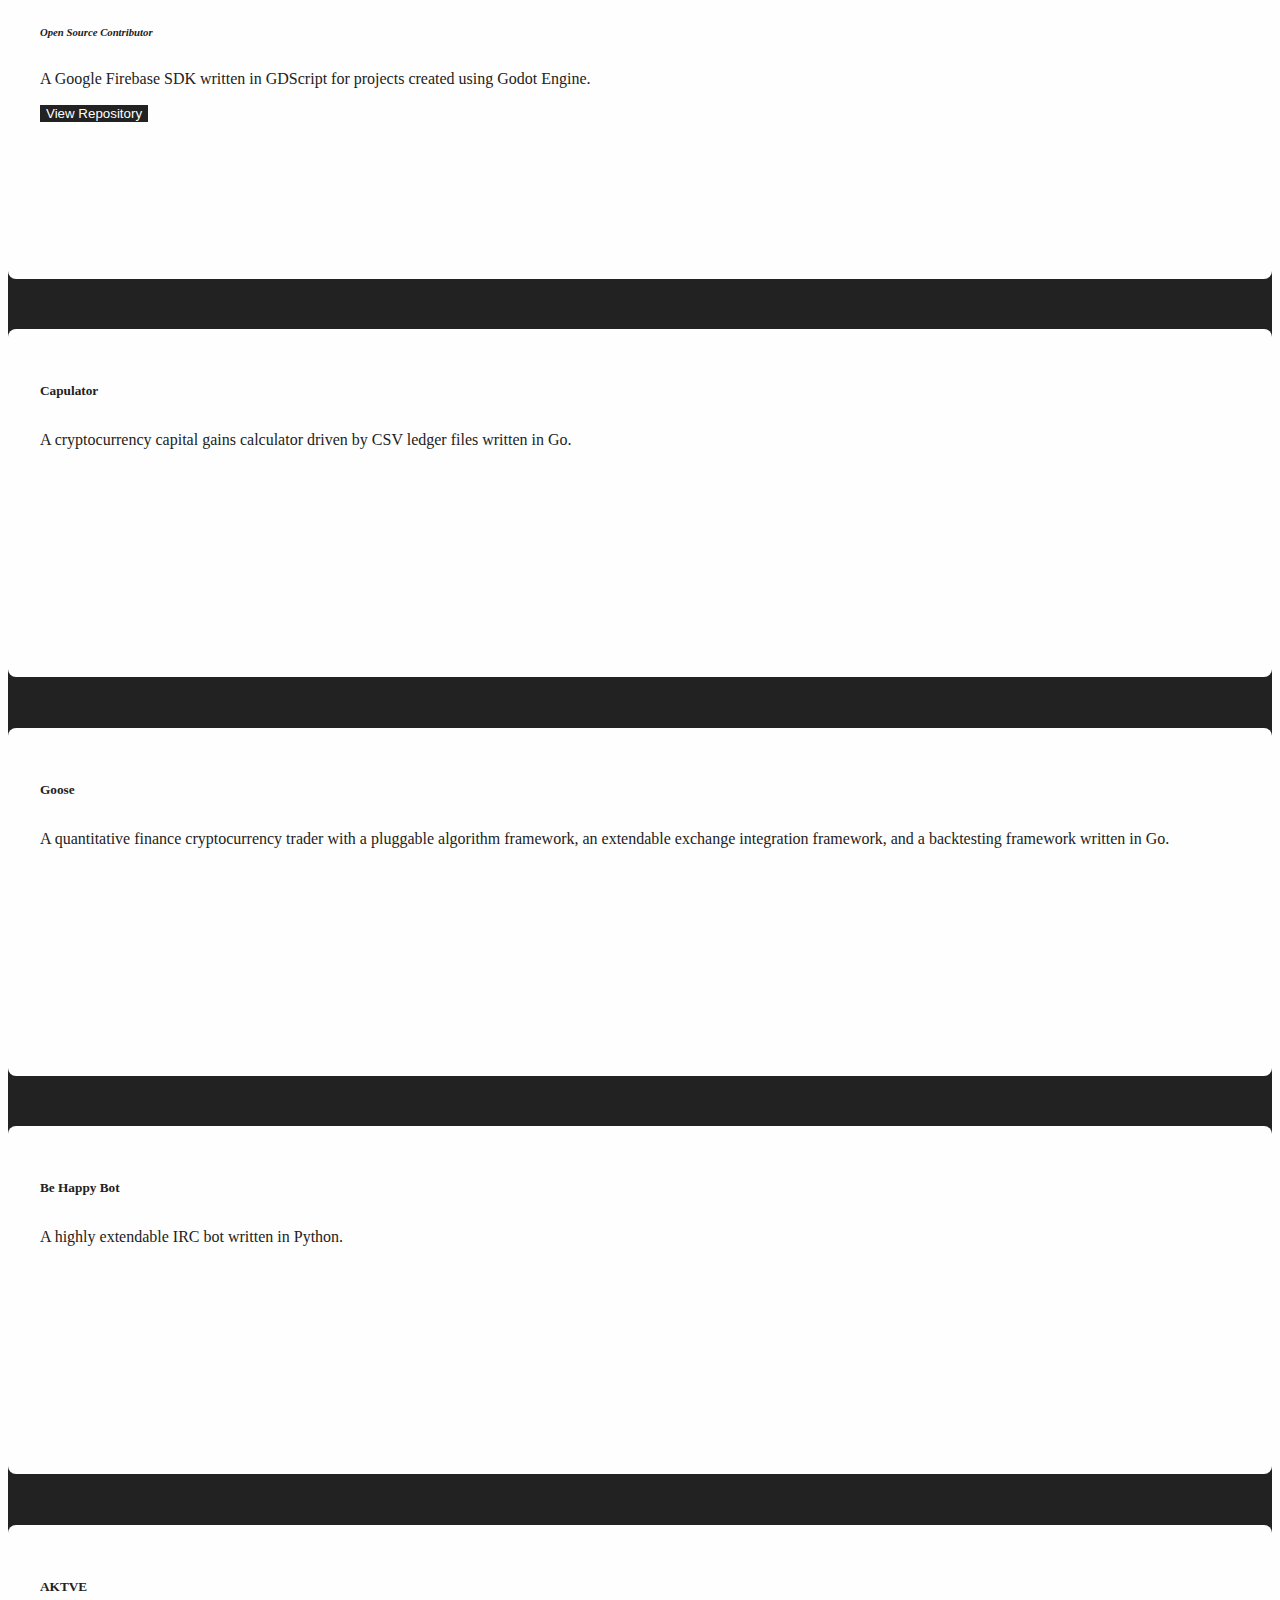
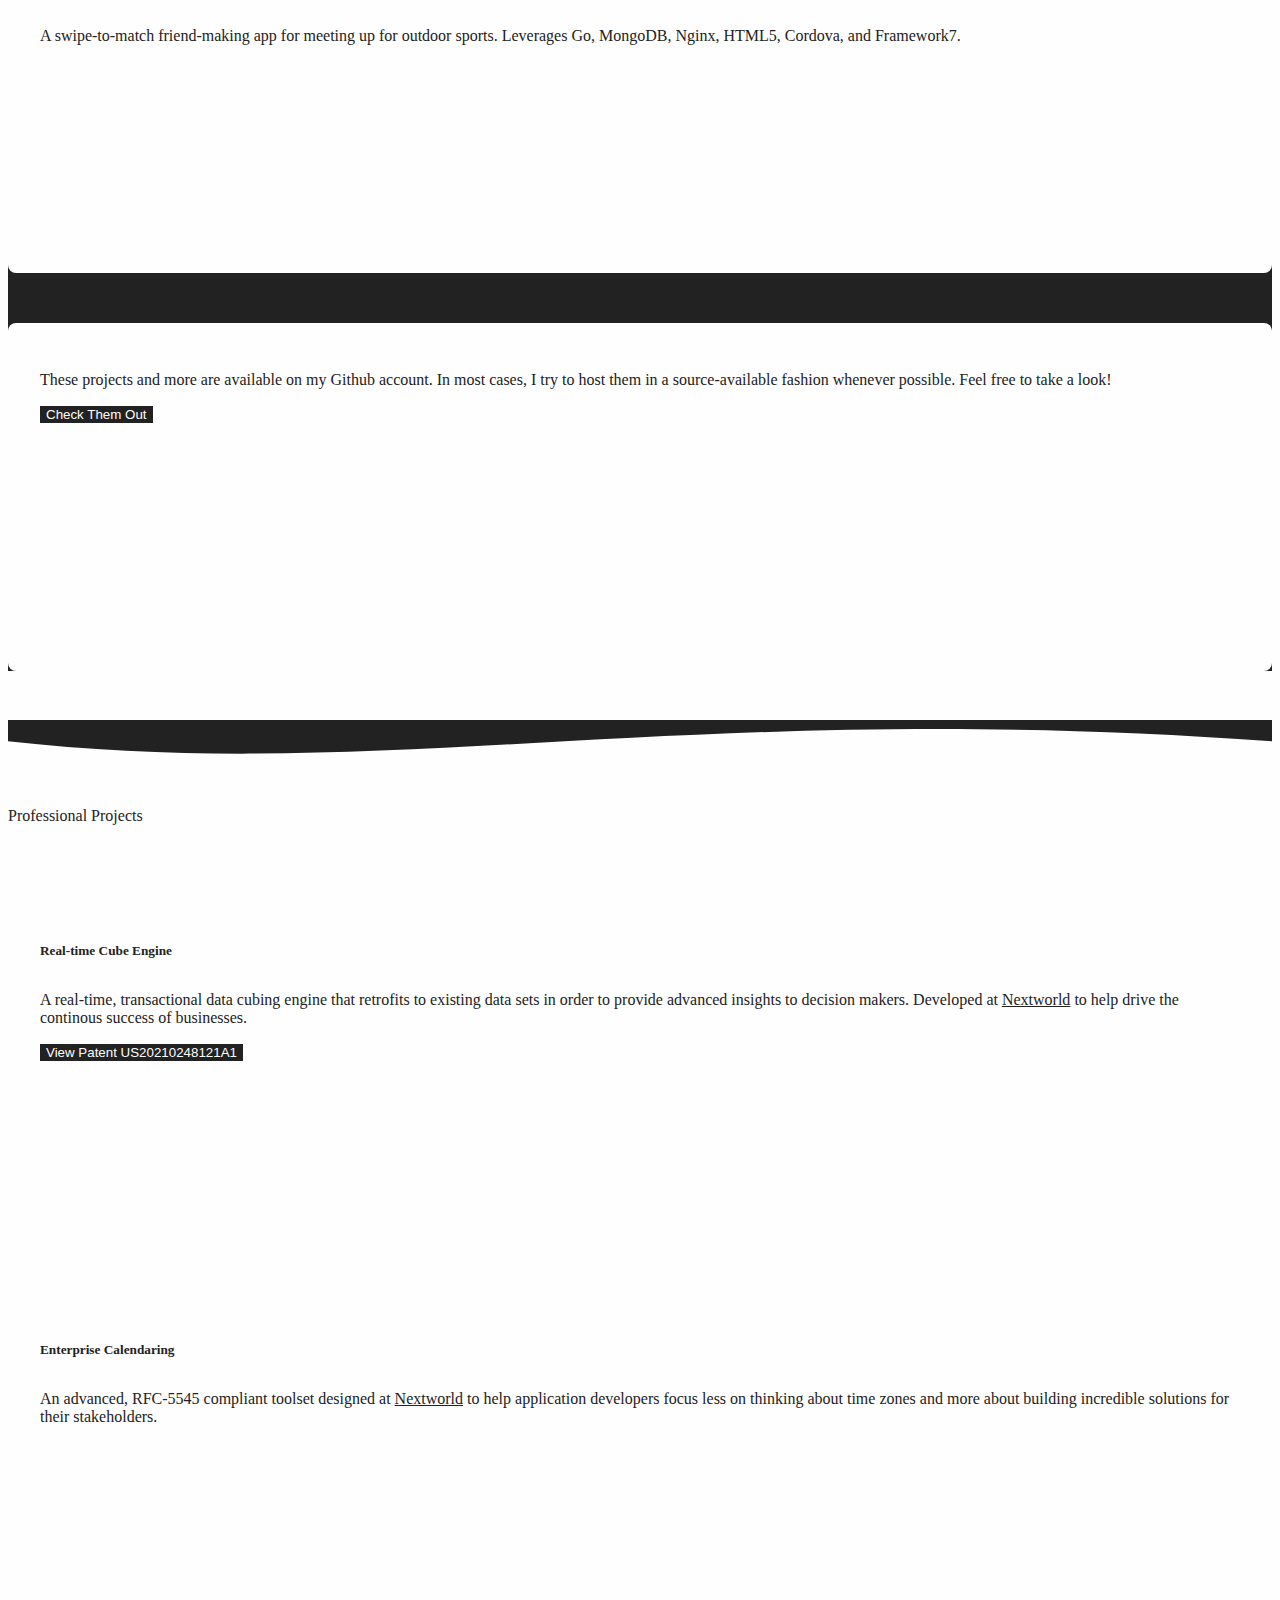
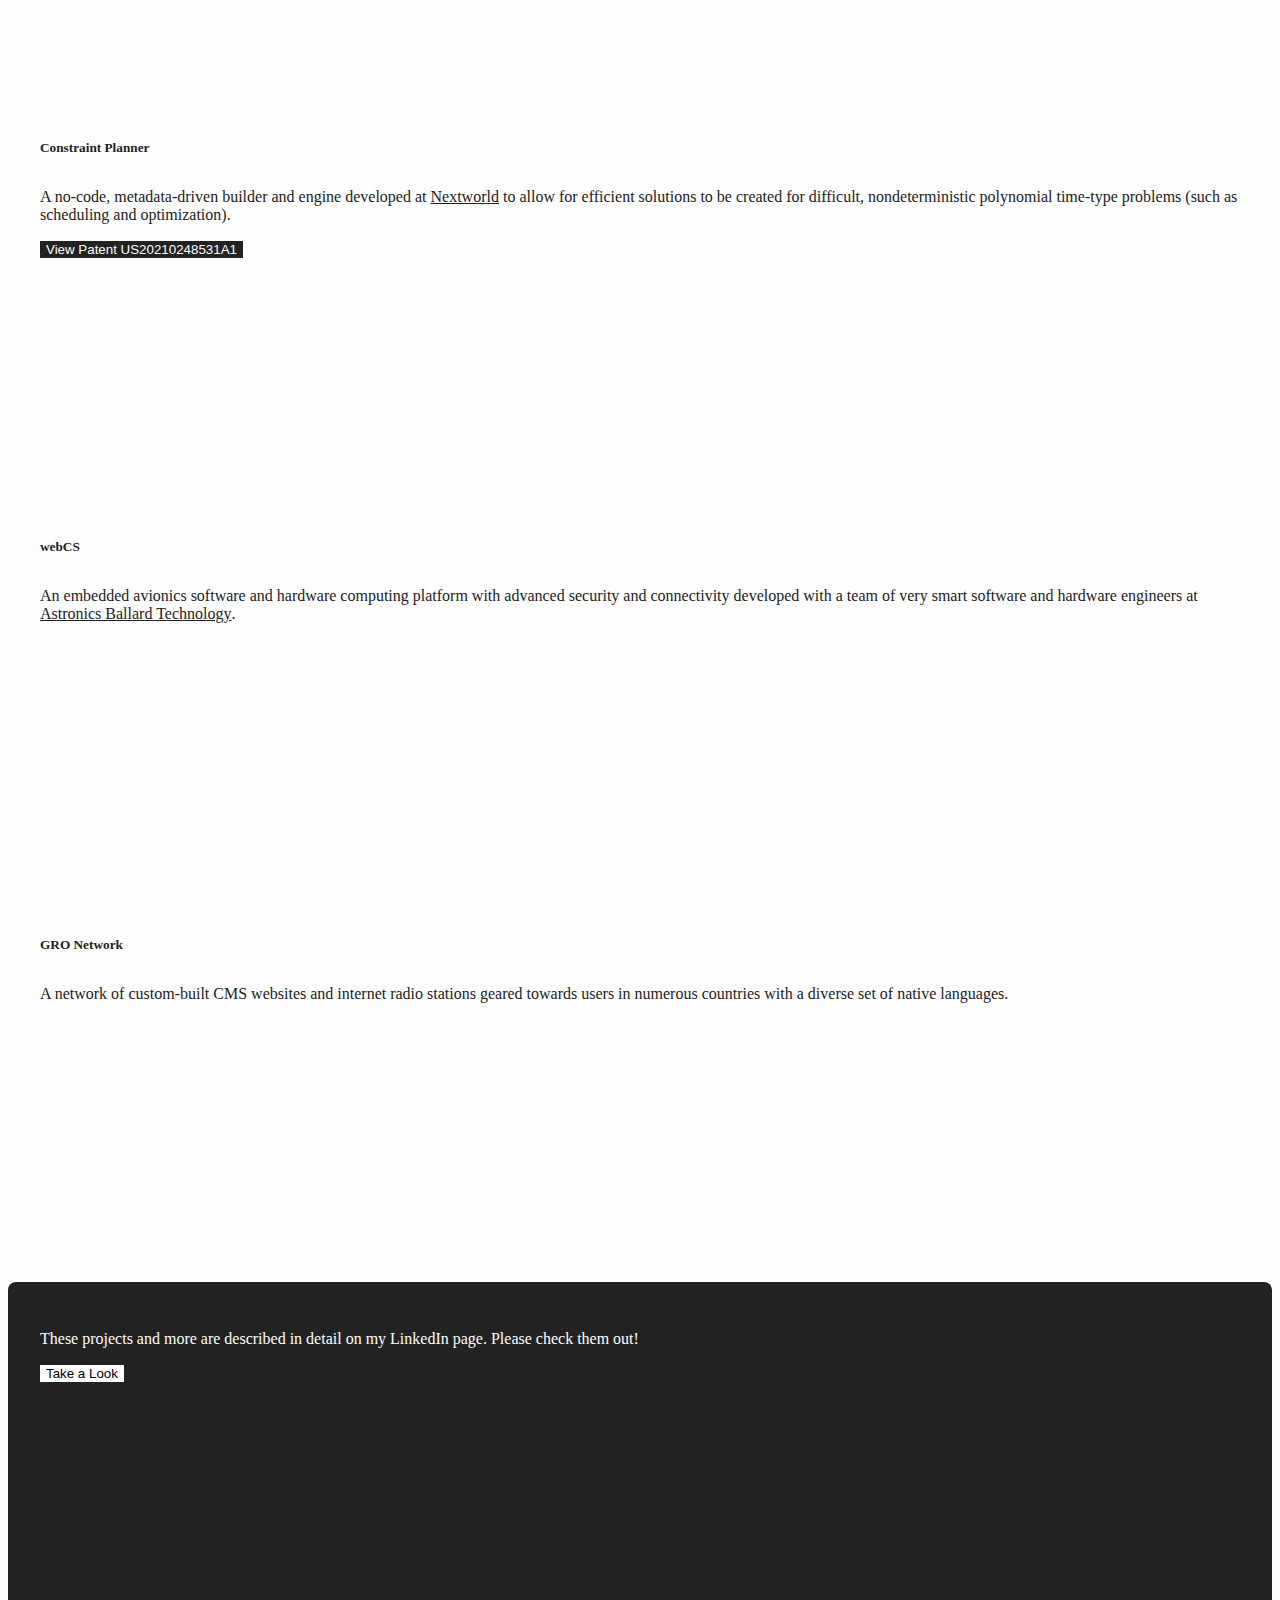
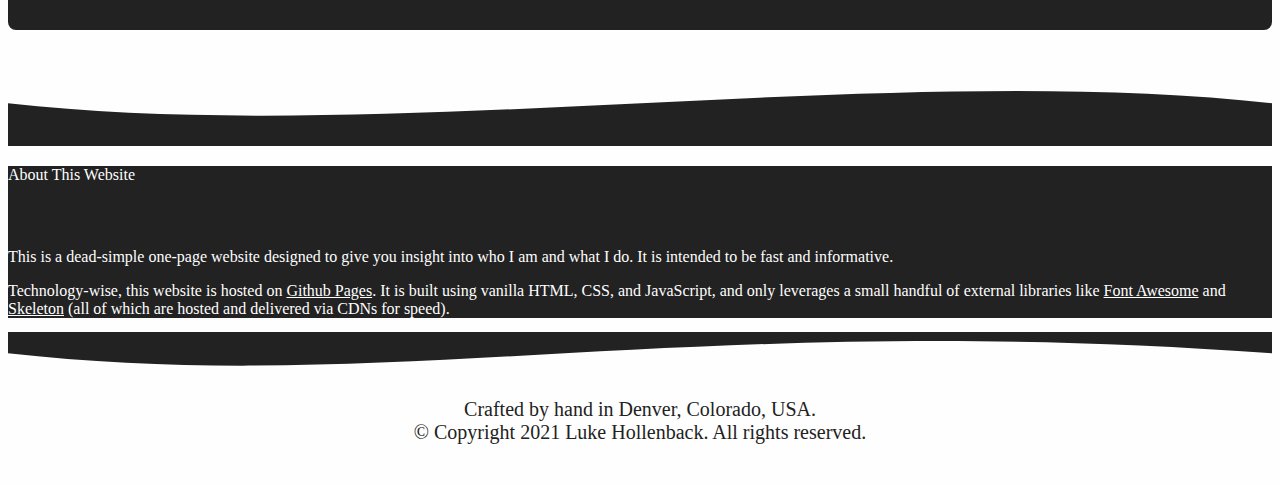
==== commit 24009a44: "Updated styling a bit." ====
--- a/index.html
+++ b/index.html
@@ -62,10 +62,6 @@
 
                             <li class='fixed-nav-link'>
                                 <a href='https://www.linkedin.com/in/lukehollenback' target='_blank' rel='noopener noreferrer'><i class="fab fa-linkedin"></i></a>
-                            </li>
-
-                            <li class='fixed-nav-link'>
-                                <a href='https://medium.com/@lukehollenback' target='_blank' rel='noopener noreferrer'><i class="fab fa-medium"></i></a>
                             </li>
 
                             <li class='fixed-nav-link'>
@@ -75,10 +71,6 @@
                             <li class='fixed-nav-link '>
                                 <a href='https://lukehollenback.itch.io/' target='_blank' rel='noopener noreferrer'><i class="fab fa-itch-io"></i></a>
                             </li>
-
-                            <li class='fixed-nav-link'>
-                                <a href='https://keybase.io/lukehollenback' target='_blank' rel='noopener noreferrer'><i class="fab fa-keybase"></i></a>
-                            </li>
                         </ul>
                     </div>
                 </div>
@@ -100,12 +92,10 @@
                 </div>
 
                 <div class='twelve columns' id='dynamic-nav-social-links'>
-                    <a href='https://medium.com/@lukehollenback' target='_blank' rel='noopener noreferrer'><i class="fa fa-medium" aria-hidden="true"></i></a>
                     <a href='https://twitter.com/lukehollenback' target='_blank' rel='noopener noreferrer'><i class="fa fa-twitter" aria-hidden="true"></i></a>
                     <a href='https://www.linkedin.com/in/lukehollenback' target='_blank' rel='noopener noreferrer'><i class="fa fa-linkedin" aria-hidden="true"></i></a>
                     <a href='https://github.com/lukehollenback' target='_blank' rel='noopener noreferrer'><i class="fa fa-github-alt" aria-hidden="true"></i></a>
                     <a href='https://lukehollenback.itch.io/' target='_blank' rel='noopener noreferrer'><i class="fab fa-itch-io"></i></a>
-                    <a href='https://keybase.io/lukehollenback' target='_blank' rel='noopener noreferrer'><i class="fab fa-keybase"></i></a>
                 </div>
             </div>
 
@@ -154,16 +144,18 @@
                         I believe that technology serves to empower humanity.
                     </h1>
 
+
+                </div>
+            </div>
+
+            <div class='row'>
+                <div class='six columns'>
                     <p>
                         As such, it is my absolute passion and honor to be both a leader and a
                         learner in the endeavor of creating ambitious software that alters the
-                        trajectory of reality forever. 
+                        trajectory of reality forever.
                     </p>
-                </div>
-            </div>
-
-            <div class='row'>
-                <div class='six columns'>
+
                     <p>
                         I have alway been interested in things bigger than myself. Ever since my 
                         childhood, I have constantly pursued involvement in efforts that help people
@@ -297,7 +289,7 @@
                             </div>
                         </div>
 
-                        <button class='button-primary u-full-width' onclick='window.open("https://lukehollenback.itch.io/firetale", "_blank")'>View Progress</button>
+                        <button class='button-primary u-itch u-full-width' onclick='window.open("https://lukehollenback.itch.io/firetale", "_blank")'><i class="fab fa-itch-io"></i> View Progress</button>
                     </div>
                 </div>
 
@@ -351,7 +343,7 @@
                             </div>
                         </div>
 
-                        <button class='button-primary u-full-width' onclick='window.open("https://lukehollenback.itch.io/cryptic", "_blank")'>Play Now</button>
+                        <button class='button-primary u-itch u-full-width' onclick='window.open("https://lukehollenback.itch.io/cryptic", "_blank")'><i class="fab fa-itch-io"></i> Play Now</button>
                     </div>
                 </div>
 
@@ -362,13 +354,21 @@
                         </div>
 
                         <p>
-                            A Twitter bot written in Python (using Birdcall) that actively and
-                            automatically engages the indie game development community. It retweets
-                            quality content (especially screenshots), runs community threads, and
-                            more.
-                        </p>
-
-                        <button class='button-primary u-full-width' onclick='window.open("https://twitter.com/indiedevtracker", "_blank")'>View Profile</button>
+                            Initially a Twitter bot written in Python (using Birdcall) that actively
+                            and automatically engages the indie game development community. It
+                            retweets quality content (especially screenshots), runs community
+                            threads, and more.
+                        </p>
+
+                        <p>
+                            Naturally, Indie Dev Tracker evolved into a thriving game development
+                            community and moved to Discord. The bot itself now spans both platforms,
+                            creating content and engaging with the community while leveraging the
+                            generative power of artificial intelligence.
+                        </p>
+
+                        <button class='button-primary u-twitter u-full-width' onclick='window.open("https://twitter.com/indiedevtracker", "_blank")'><i class="fab fa-twitter"></i> View Profile</button>
+                        <button class='button-primary u-discord u-full-width' onclick='window.open("https://t.co/IpnHaxUfEv", "_blank")'><i class="fab fa-discord"></i> Join Discord</button>
                     </div>
 
                     <div class='four columns card'>
@@ -428,7 +428,7 @@
                             Godot Engine.
                         </p>
 
-                        <button class='button-primary u-full-width' onclick='window.open("https://github.com/GodotNuts/GodotFirebase", "_blank")'>View Repository</button>
+                        <button class='button-primary u-full-width' onclick='window.open("https://github.com/GodotNuts/GodotFirebase", "_blank")'><i class="fab fa-github-alt"></i> View Repository</button>
                     </div>
 
                     <div class='four columns card'>
@@ -484,7 +484,7 @@
                             possible. Feel free to take a look!
                         </p>
 
-                        <input class='button-primary u-full-width' type='button' value='Check Them Out' onclick='window.open("https://github.com/lukehollenback", "_blank")'/>
+                        <button class='button-primary u-full-width' onclick='window.open("https://github.com/lukehollenback", "_blank")'><i class="fab fa-github-alt"></i> Check Them Out</button>
                     </div>
                 </div>
             </div>
--- a/static/css/styles.css
+++ b/static/css/styles.css
@@ -269,6 +269,21 @@
     border-color: var(--color-primary) !important;
 }
 
+.u-twitter {
+    background-color: var(--color-twitter) !important;
+    color: var(--color-white);
+}
+
+.u-discord {
+    background-color: var(--color-discord) !important;
+    color: var(--color-discord);
+}
+
+.u-itch {
+    background-color: var(--color-itch) !important;
+    color: var(--color-itch);
+}
+
 .u-no-select {
     user-select: none !important;
     -webkit-tap-highlight-color: transparent !important;
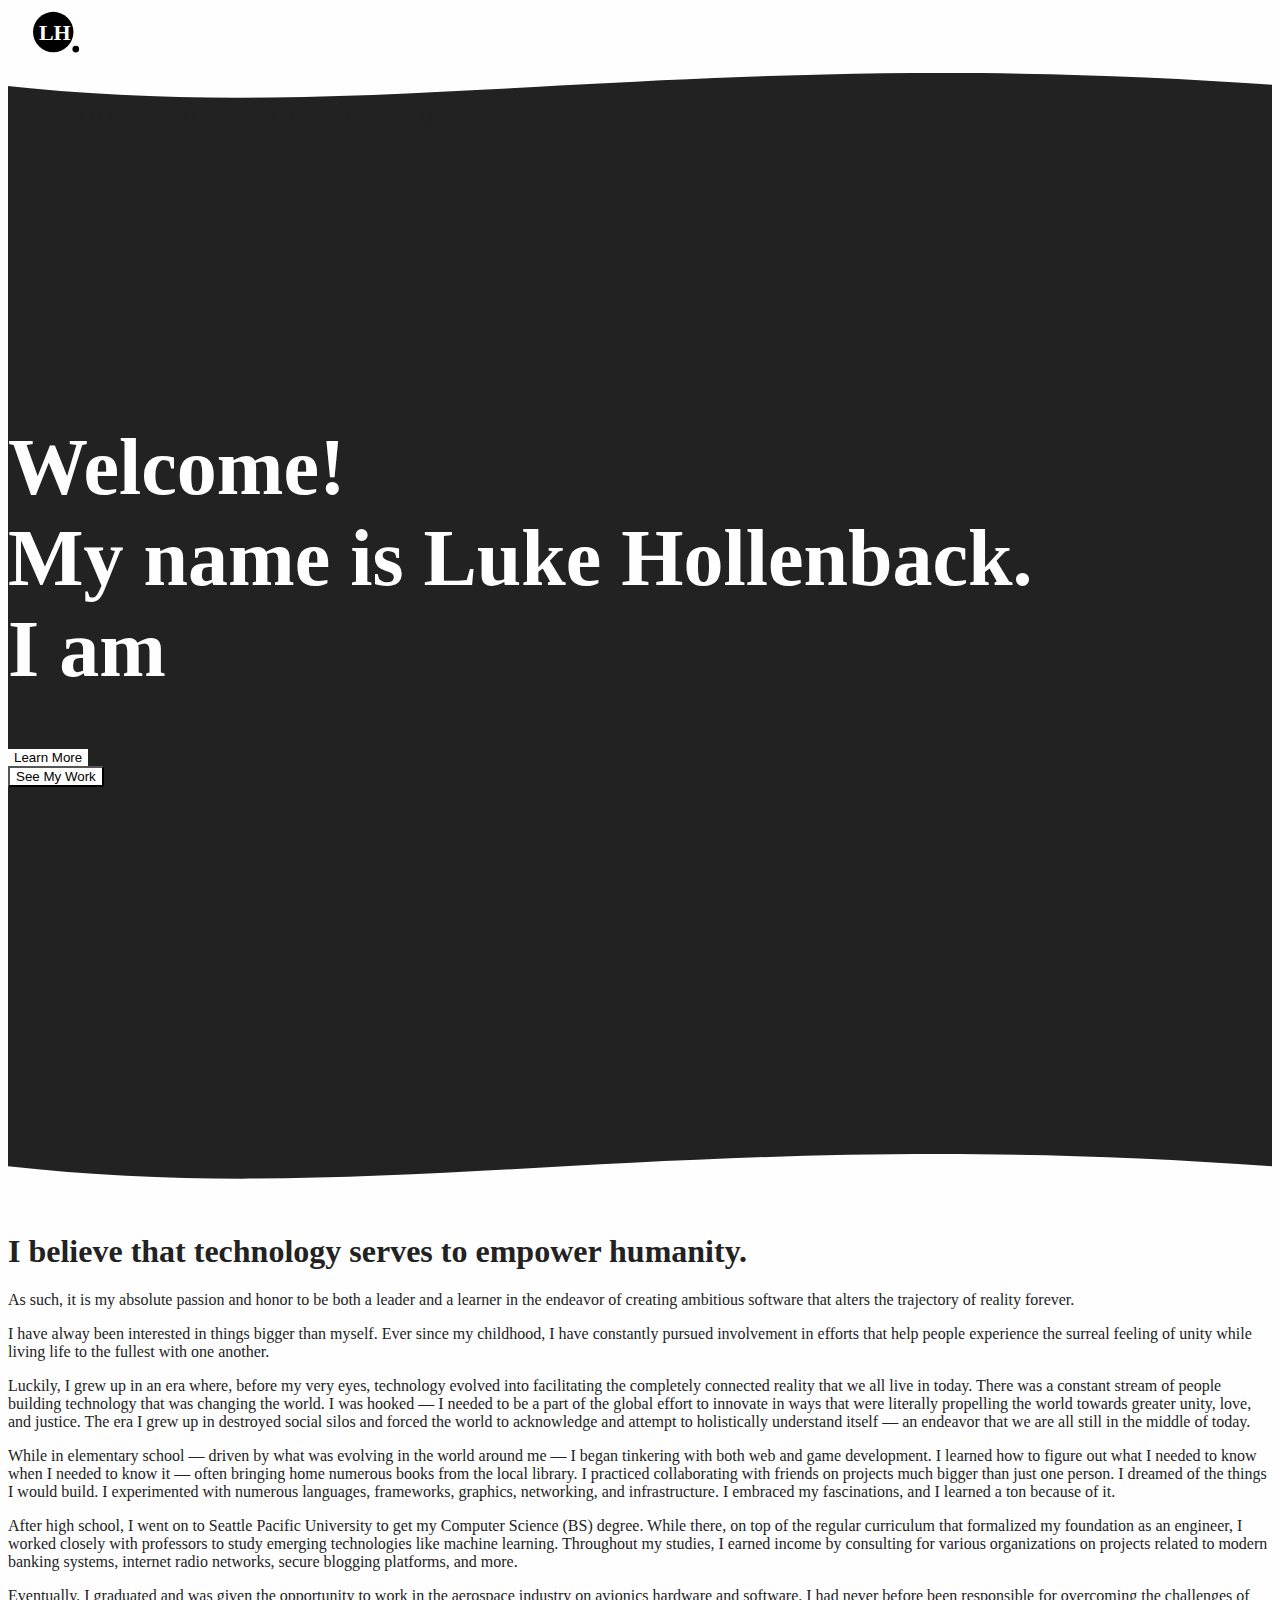
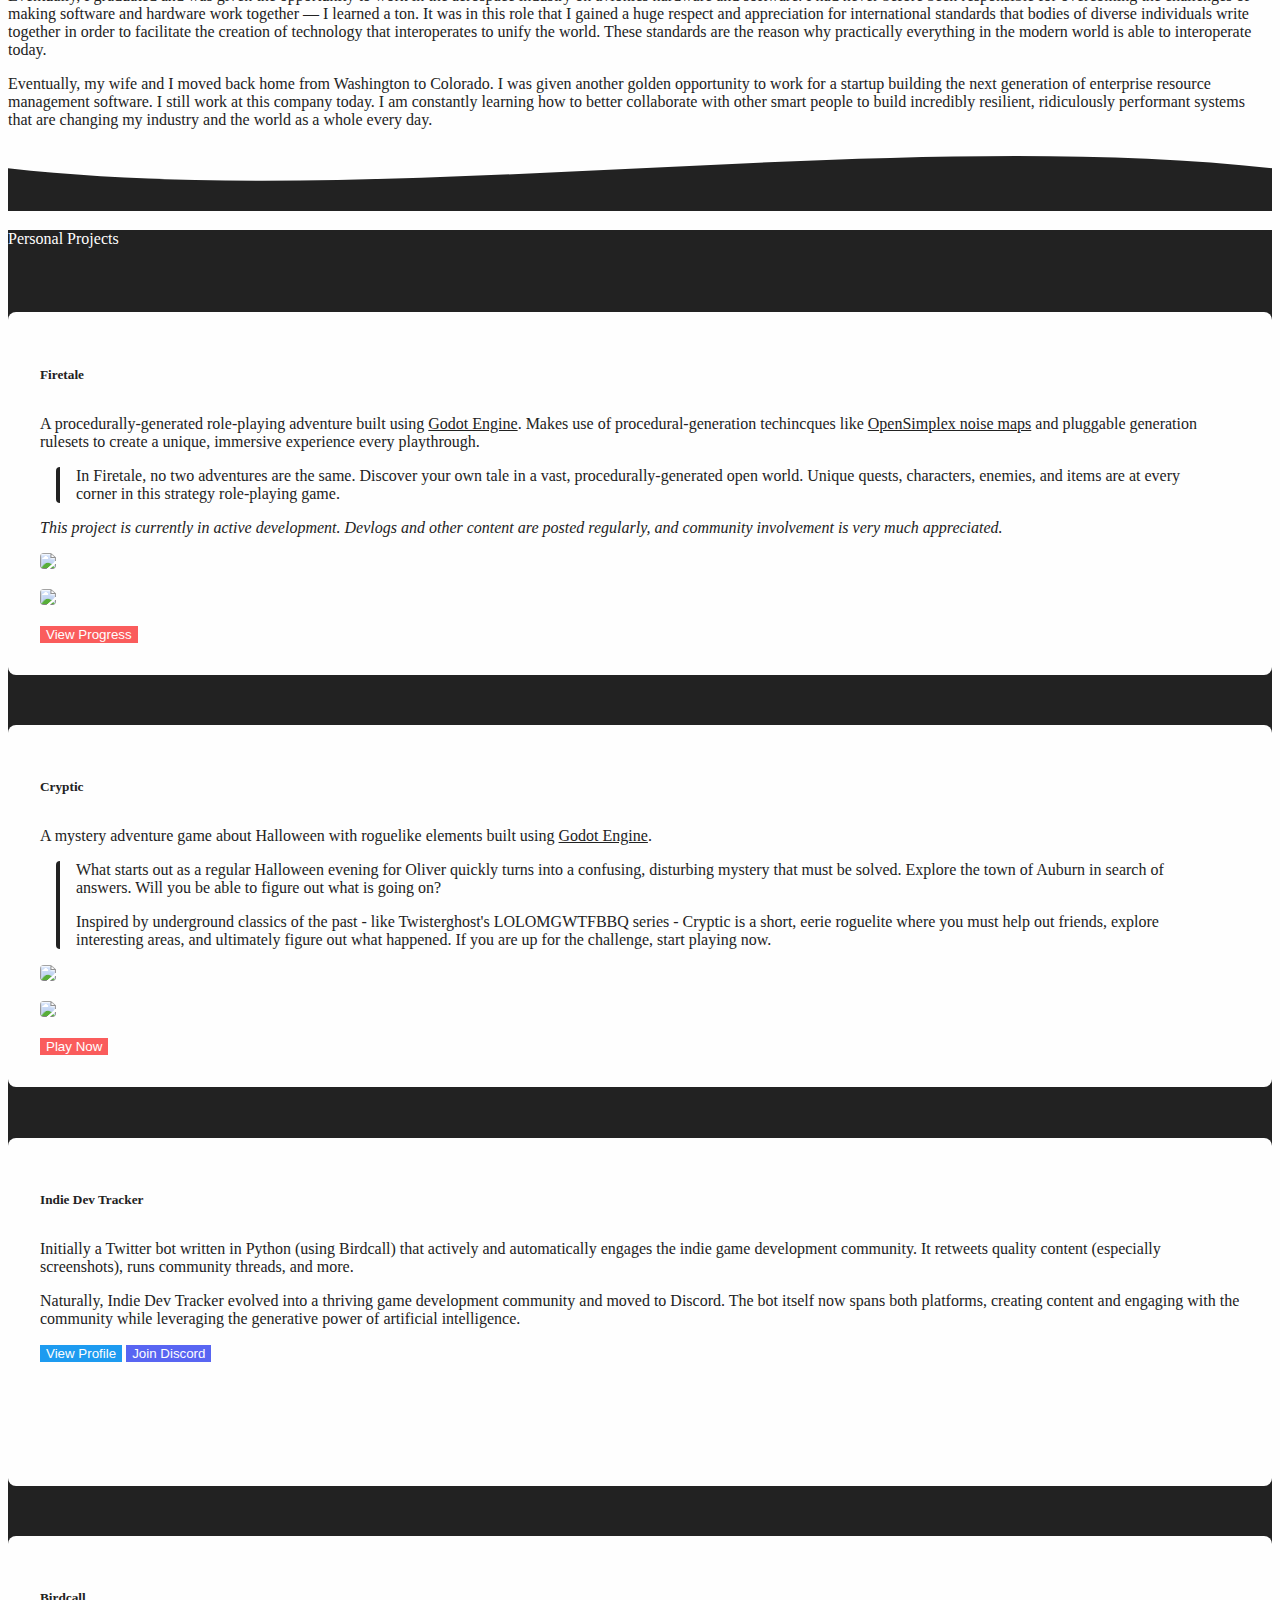
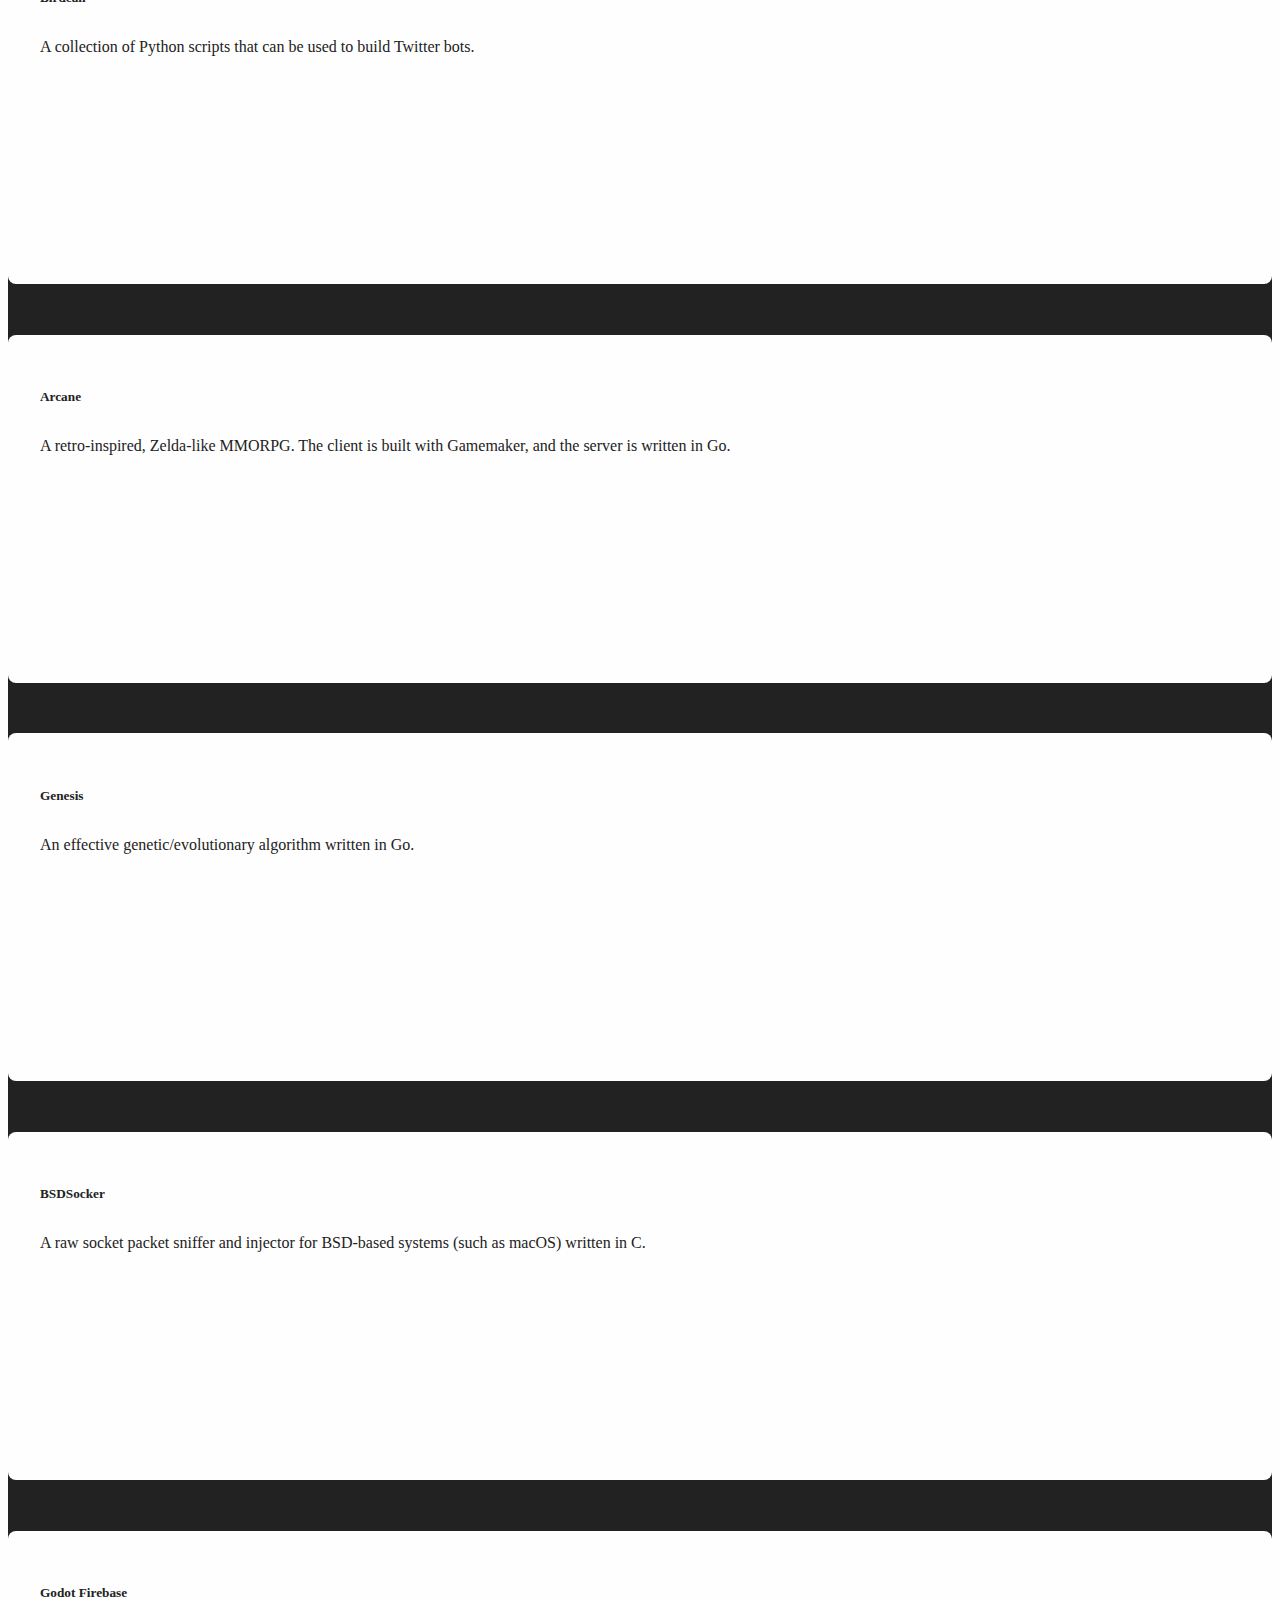
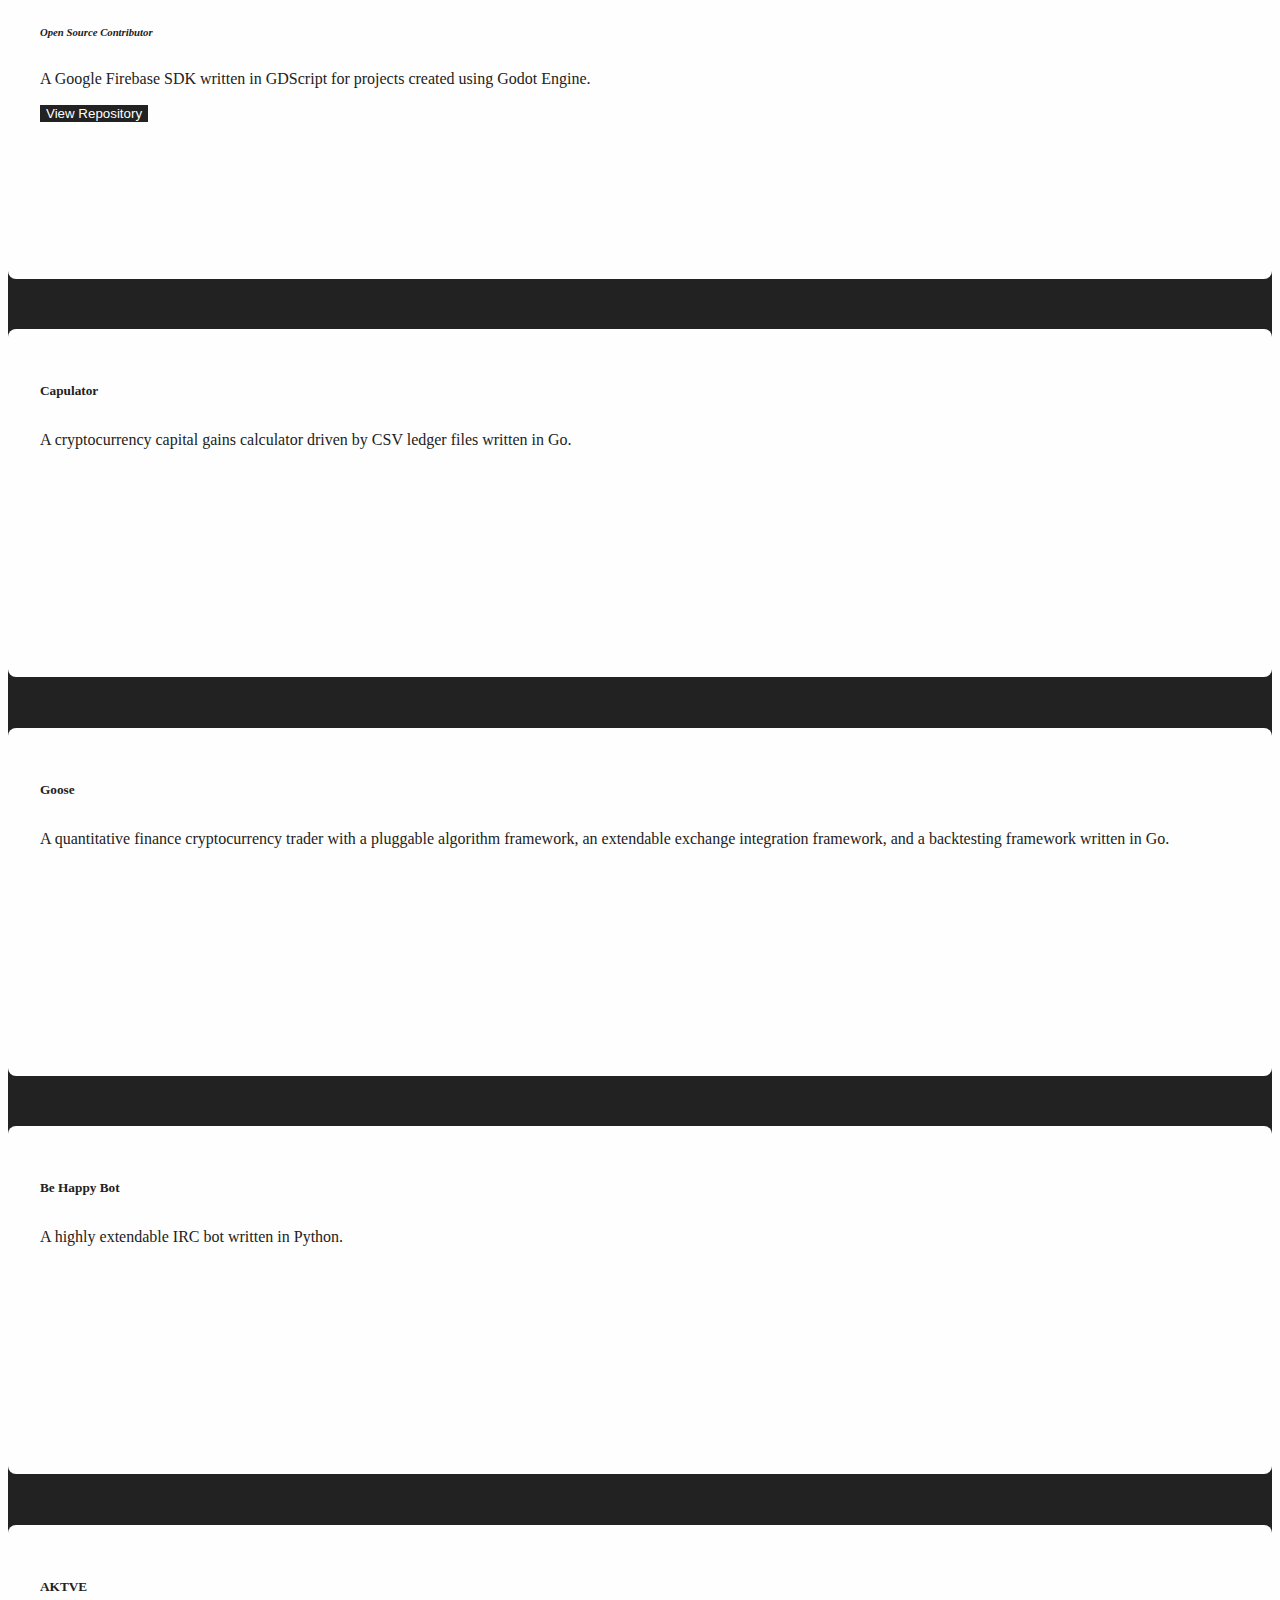
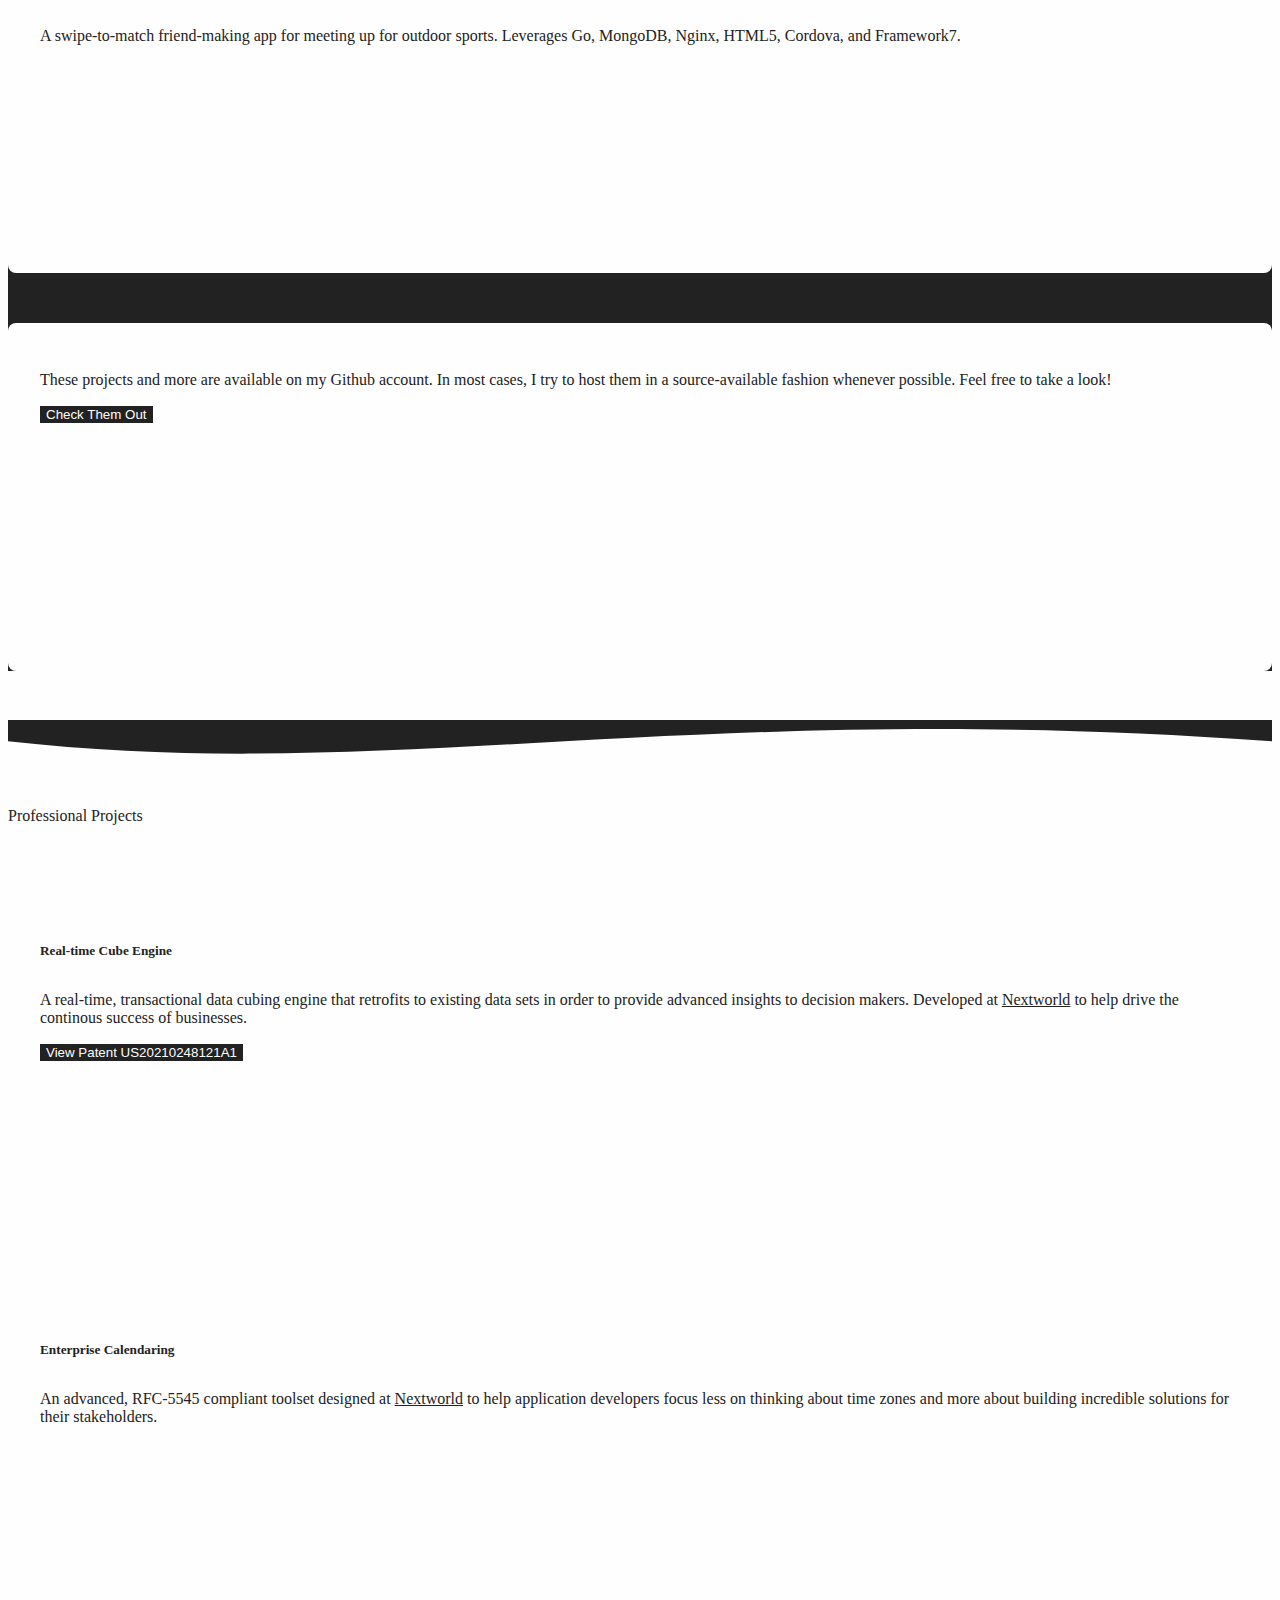
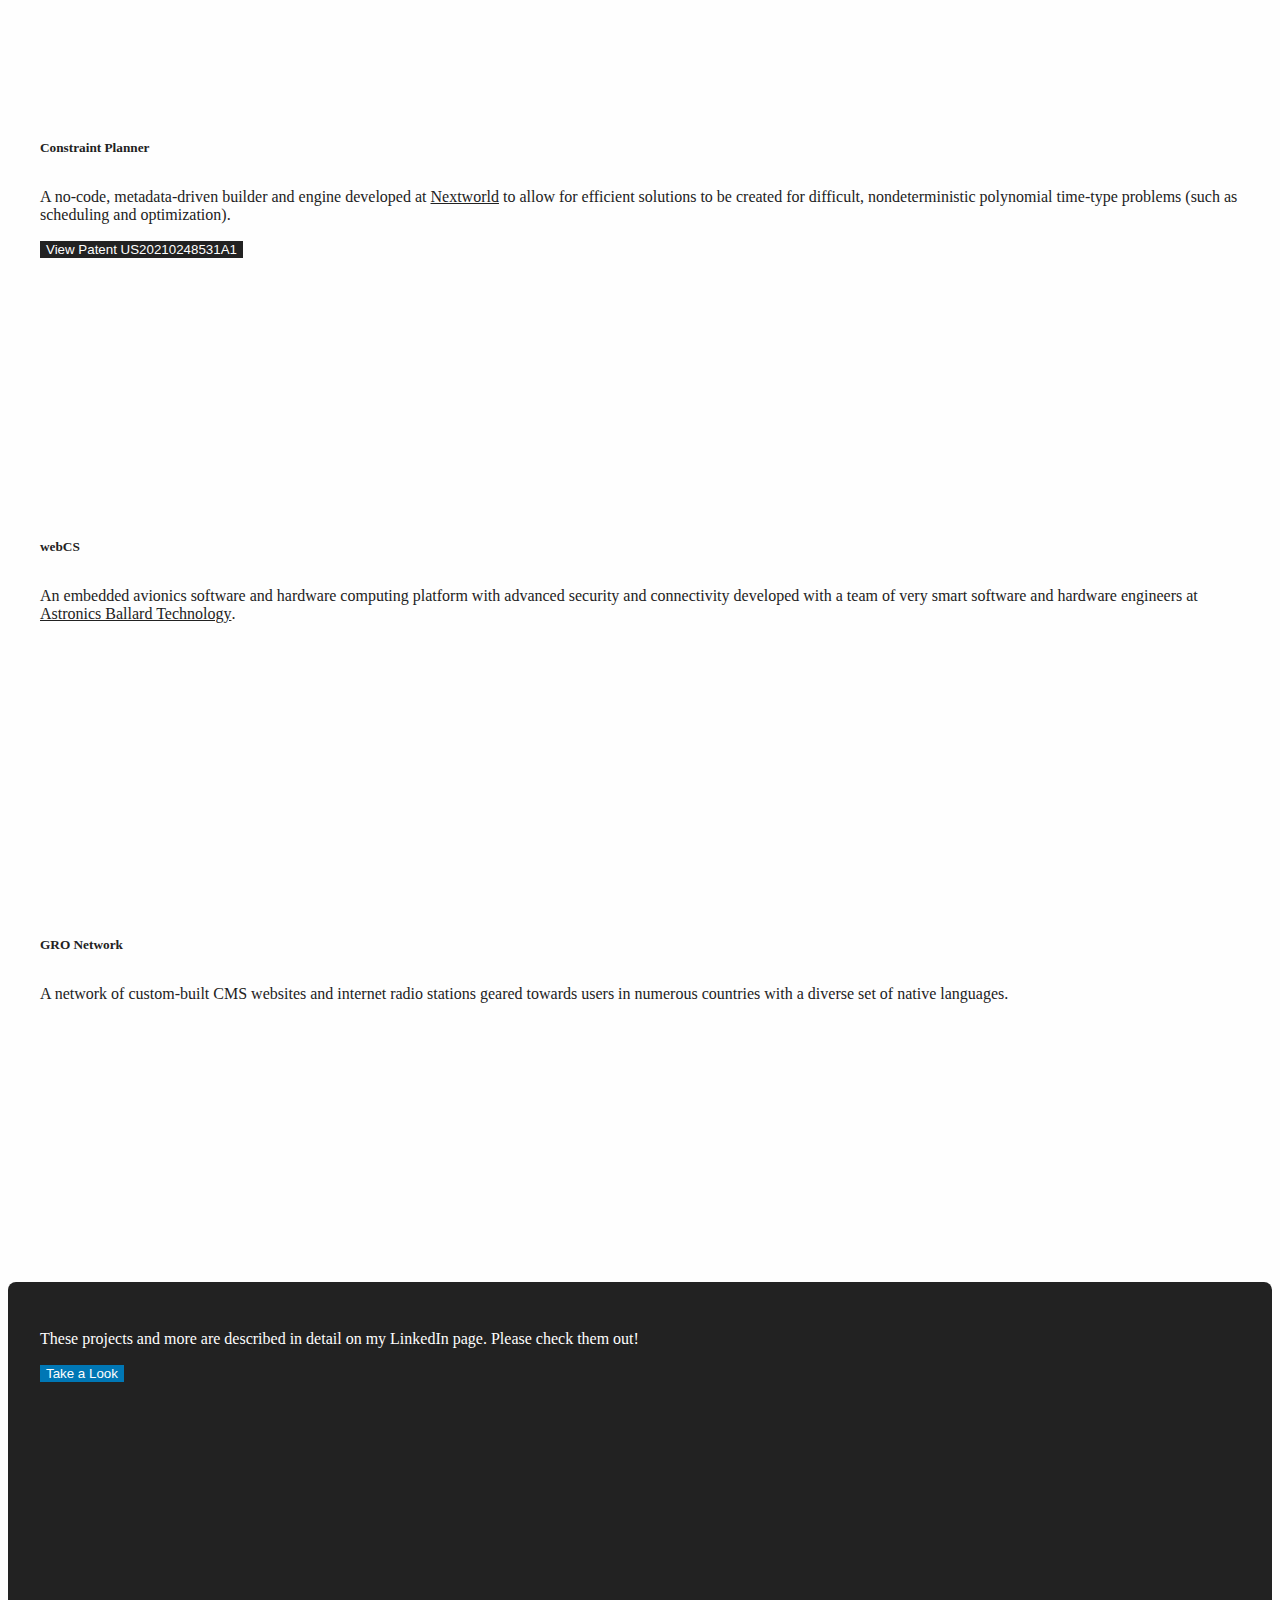
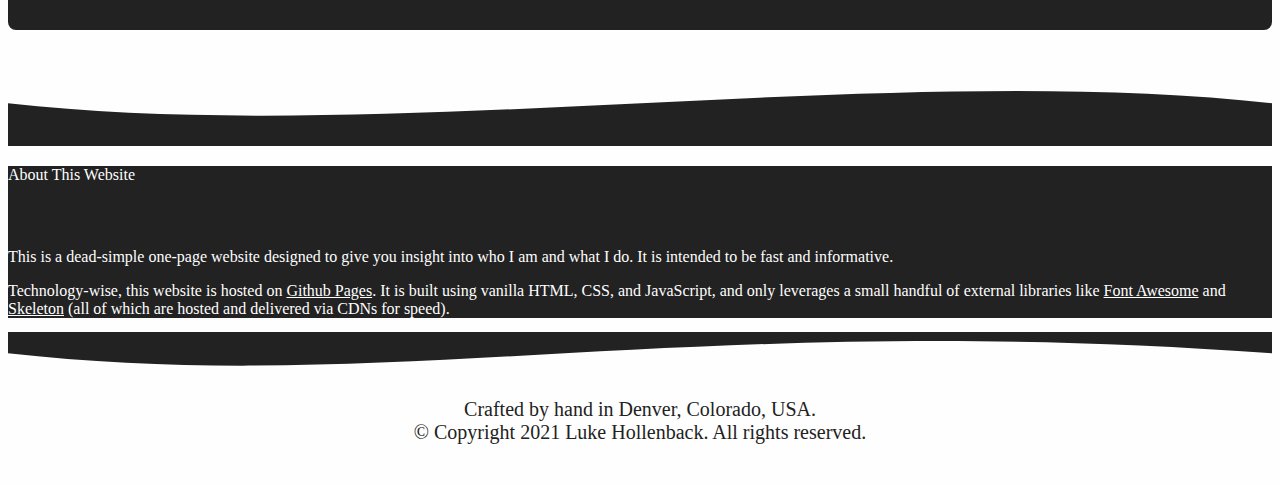
==== commit e13cf779: "Updated styling more." ====
--- a/index.html
+++ b/index.html
@@ -92,9 +92,9 @@
                 </div>
 
                 <div class='twelve columns' id='dynamic-nav-social-links'>
-                    <a href='https://twitter.com/lukehollenback' target='_blank' rel='noopener noreferrer'><i class="fa fa-twitter" aria-hidden="true"></i></a>
-                    <a href='https://www.linkedin.com/in/lukehollenback' target='_blank' rel='noopener noreferrer'><i class="fa fa-linkedin" aria-hidden="true"></i></a>
-                    <a href='https://github.com/lukehollenback' target='_blank' rel='noopener noreferrer'><i class="fa fa-github-alt" aria-hidden="true"></i></a>
+                    <a href='https://twitter.com/lukehollenback' target='_blank' rel='noopener noreferrer'><i class="fab fa-twitter" aria-hidden="true"></i></a>
+                    <a href='https://www.linkedin.com/in/lukehollenback' target='_blank' rel='noopener noreferrer'><i class="fab fa-linkedin" aria-hidden="true"></i></a>
+                    <a href='https://github.com/lukehollenback' target='_blank' rel='noopener noreferrer'><i class="fab fa-github-alt" aria-hidden="true"></i></a>
                     <a href='https://lukehollenback.itch.io/' target='_blank' rel='noopener noreferrer'><i class="fab fa-itch-io"></i></a>
                 </div>
             </div>
@@ -518,7 +518,7 @@
                             to help drive the continous success of businesses.
                         </p>
 
-                        <button class='button-primary u-full-width' type='button' onclick='window.open("https://patents.google.com/patent/US20210248121A1", "_blank")'/>View Patent US20210248121A1</button>
+                        <button class='button-primary u-full-width' type='button' onclick='window.open("https://patents.google.com/patent/US20210248121A1", "_blank")'>View Patent US20210248121A1</button>
                     </div>
 
                     <div class='four columns card'>
@@ -546,7 +546,7 @@
                             optimization).
                         </p>
 
-                        <button class='button-primary u-full-width' type='button' onclick='window.open("https://patents.google.com/patent/US20210248531A1", "_blank")'/>View Patent US20210248531A1</button>
+                        <button class='button-primary u-full-width' type='button' onclick='window.open("https://patents.google.com/patent/US20210248531A1", "_blank")'>View Patent US20210248531A1</button>
                     </div>
                 </div>
 
@@ -581,7 +581,8 @@
                             Please check them out!
                         </p>
 
-                        <input class='button u-full-width u-transparent-border' type='button' value='Take a Look' onclick='window.open("https://www.linkedin.com/in/lukehollenback", "_blank")'/>
+                        <button class='button-primary u-linkedin u-full-width' onclick='window.open("https://www.linkedin.com/in/lukehollenback", "_blank")'><i class="fab fa-linkedin" aria-hidden="true"></i> Take a Look</button>
+
                     </div>
                 </div>
             </div>
--- a/static/css/styles.css
+++ b/static/css/styles.css
@@ -284,6 +284,11 @@
     color: var(--color-itch);
 }
 
+.u-linkedin {
+    background-color: var(--color-linkedin) !important;
+    color: var(--color-linkedin);
+}
+
 .u-no-select {
     user-select: none !important;
     -webkit-tap-highlight-color: transparent !important;
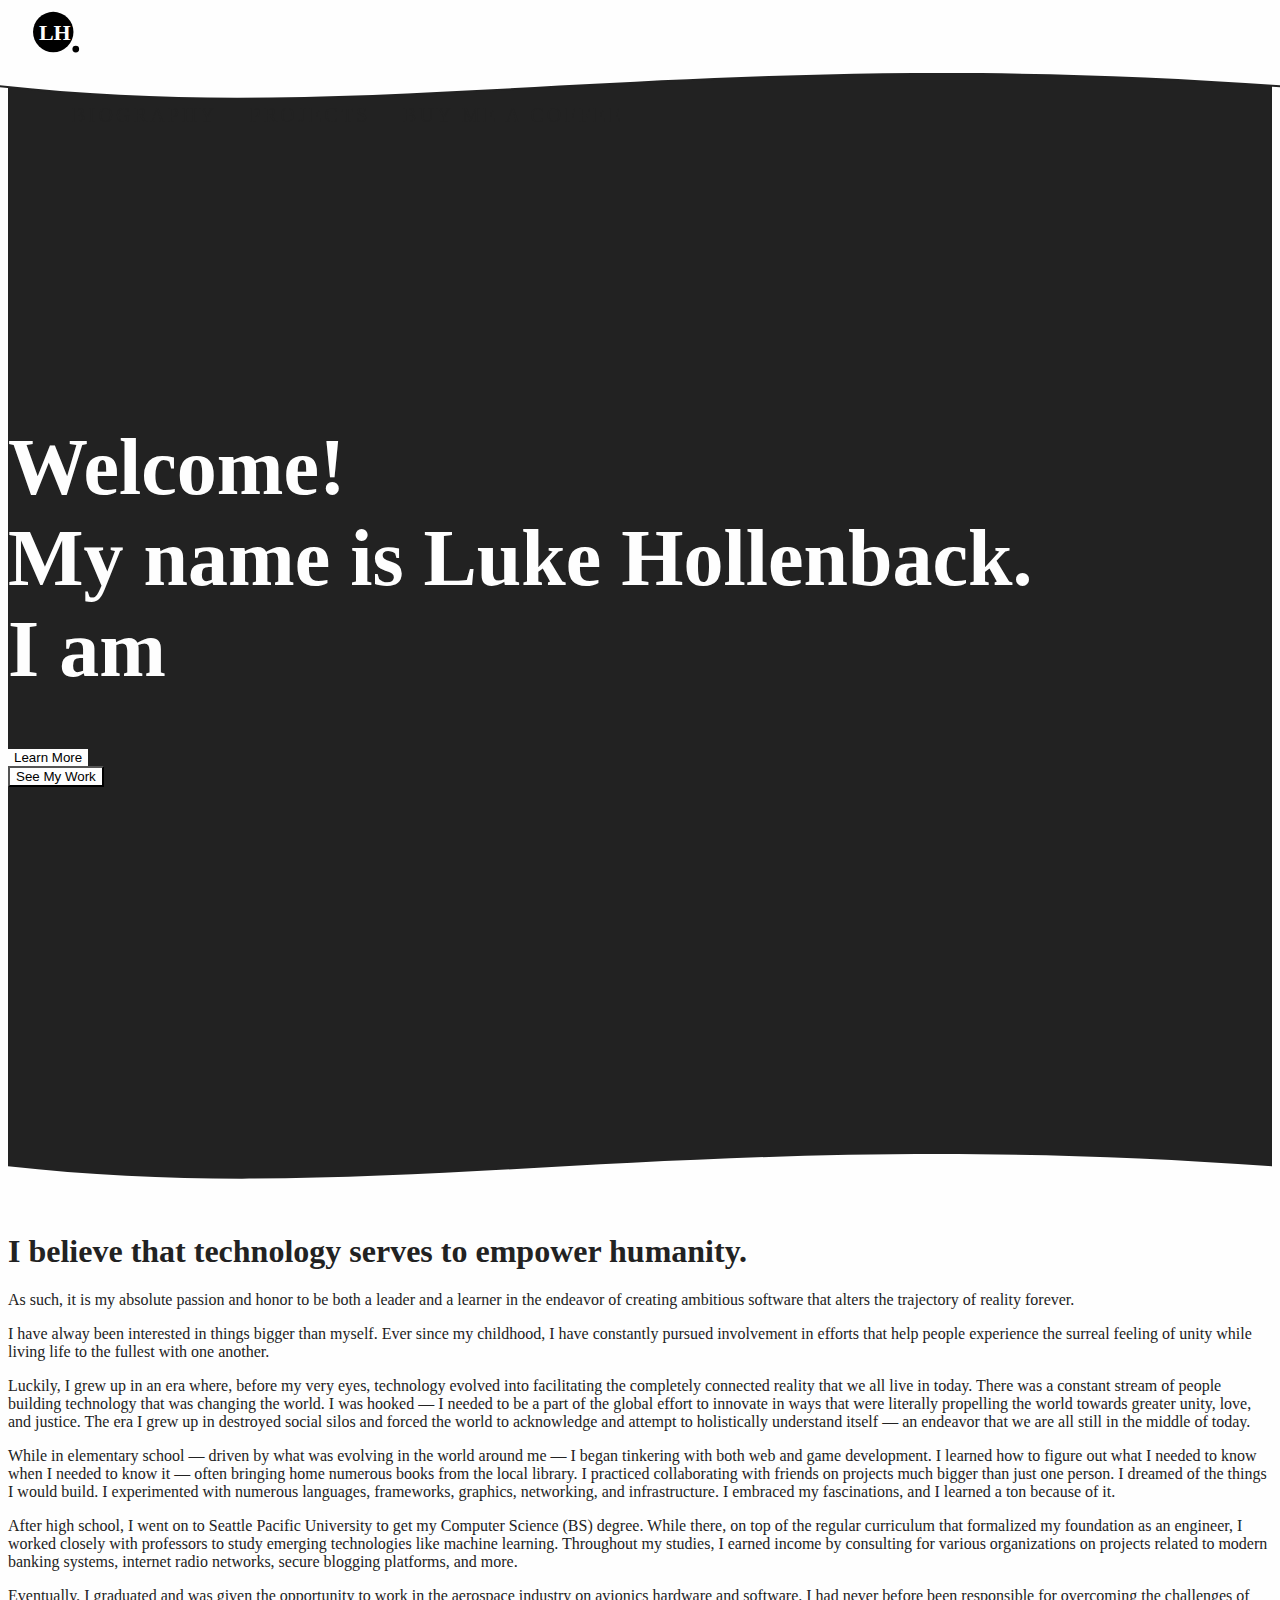
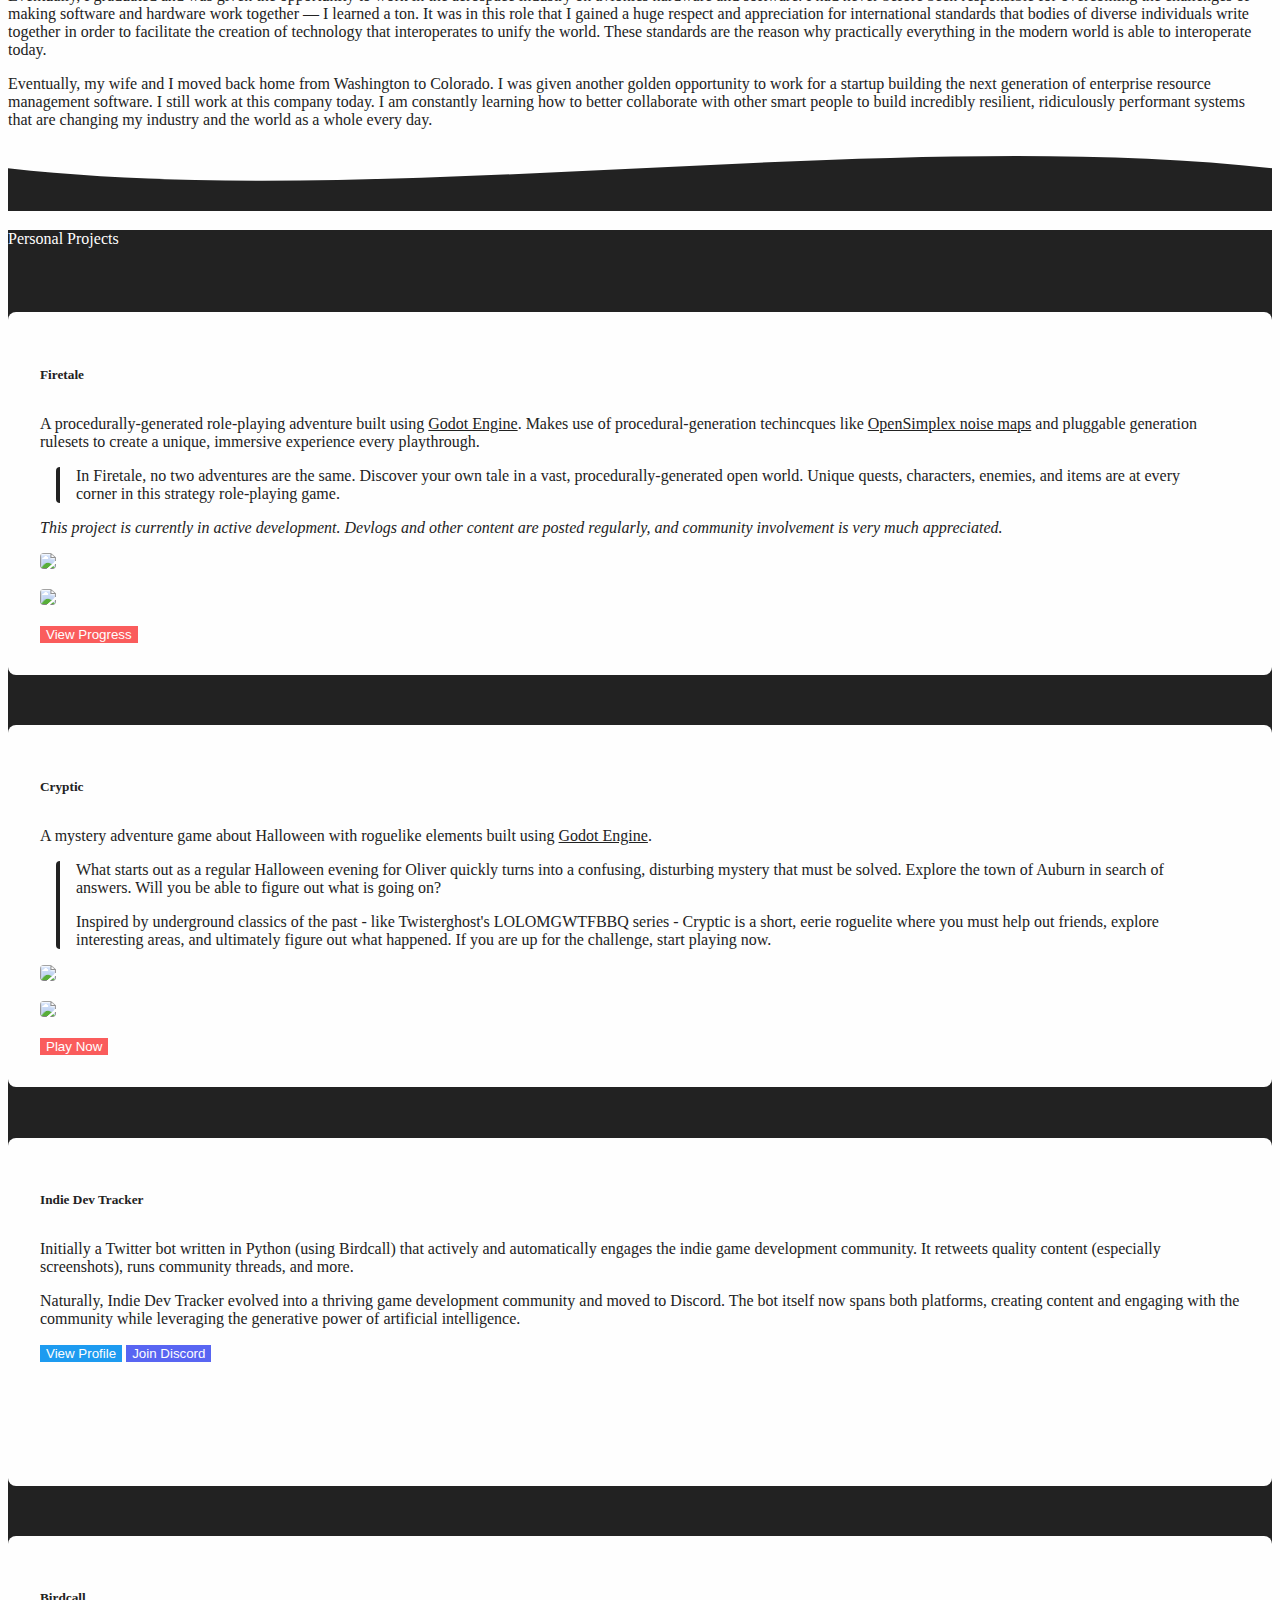
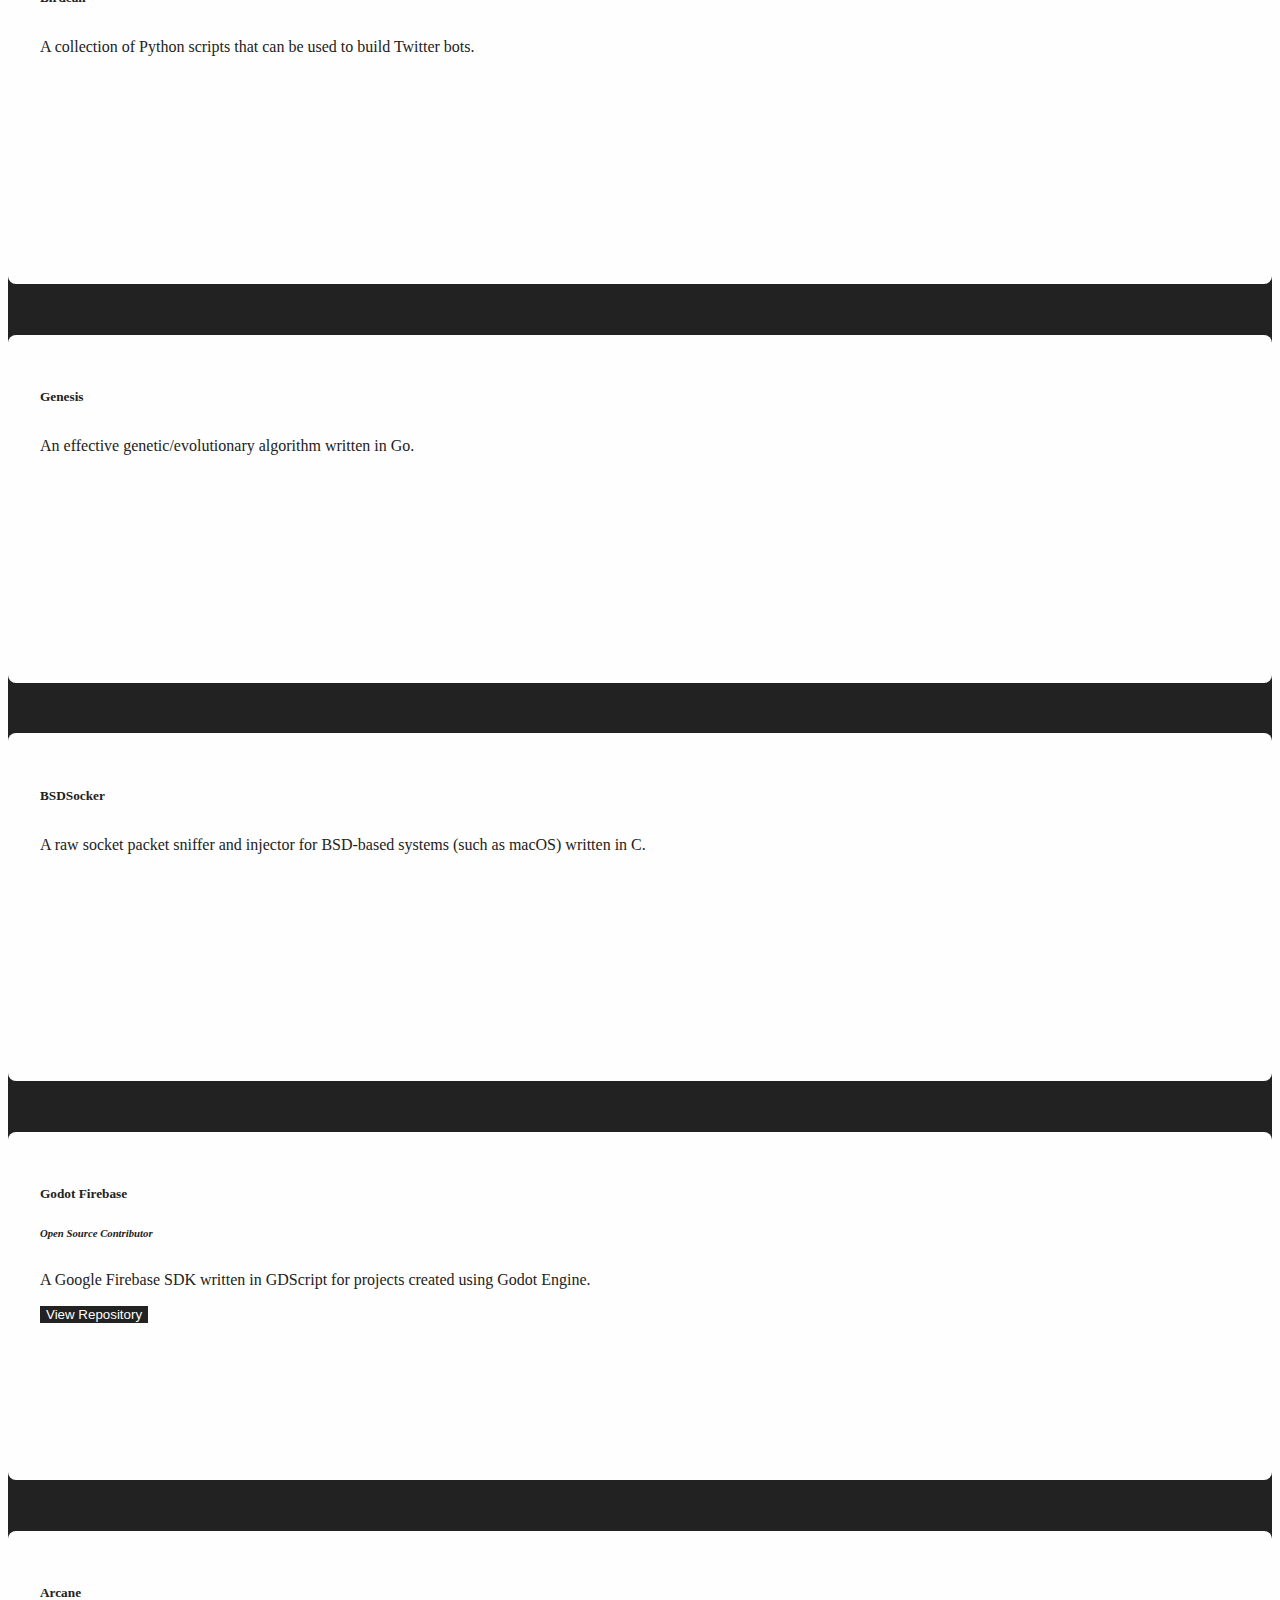
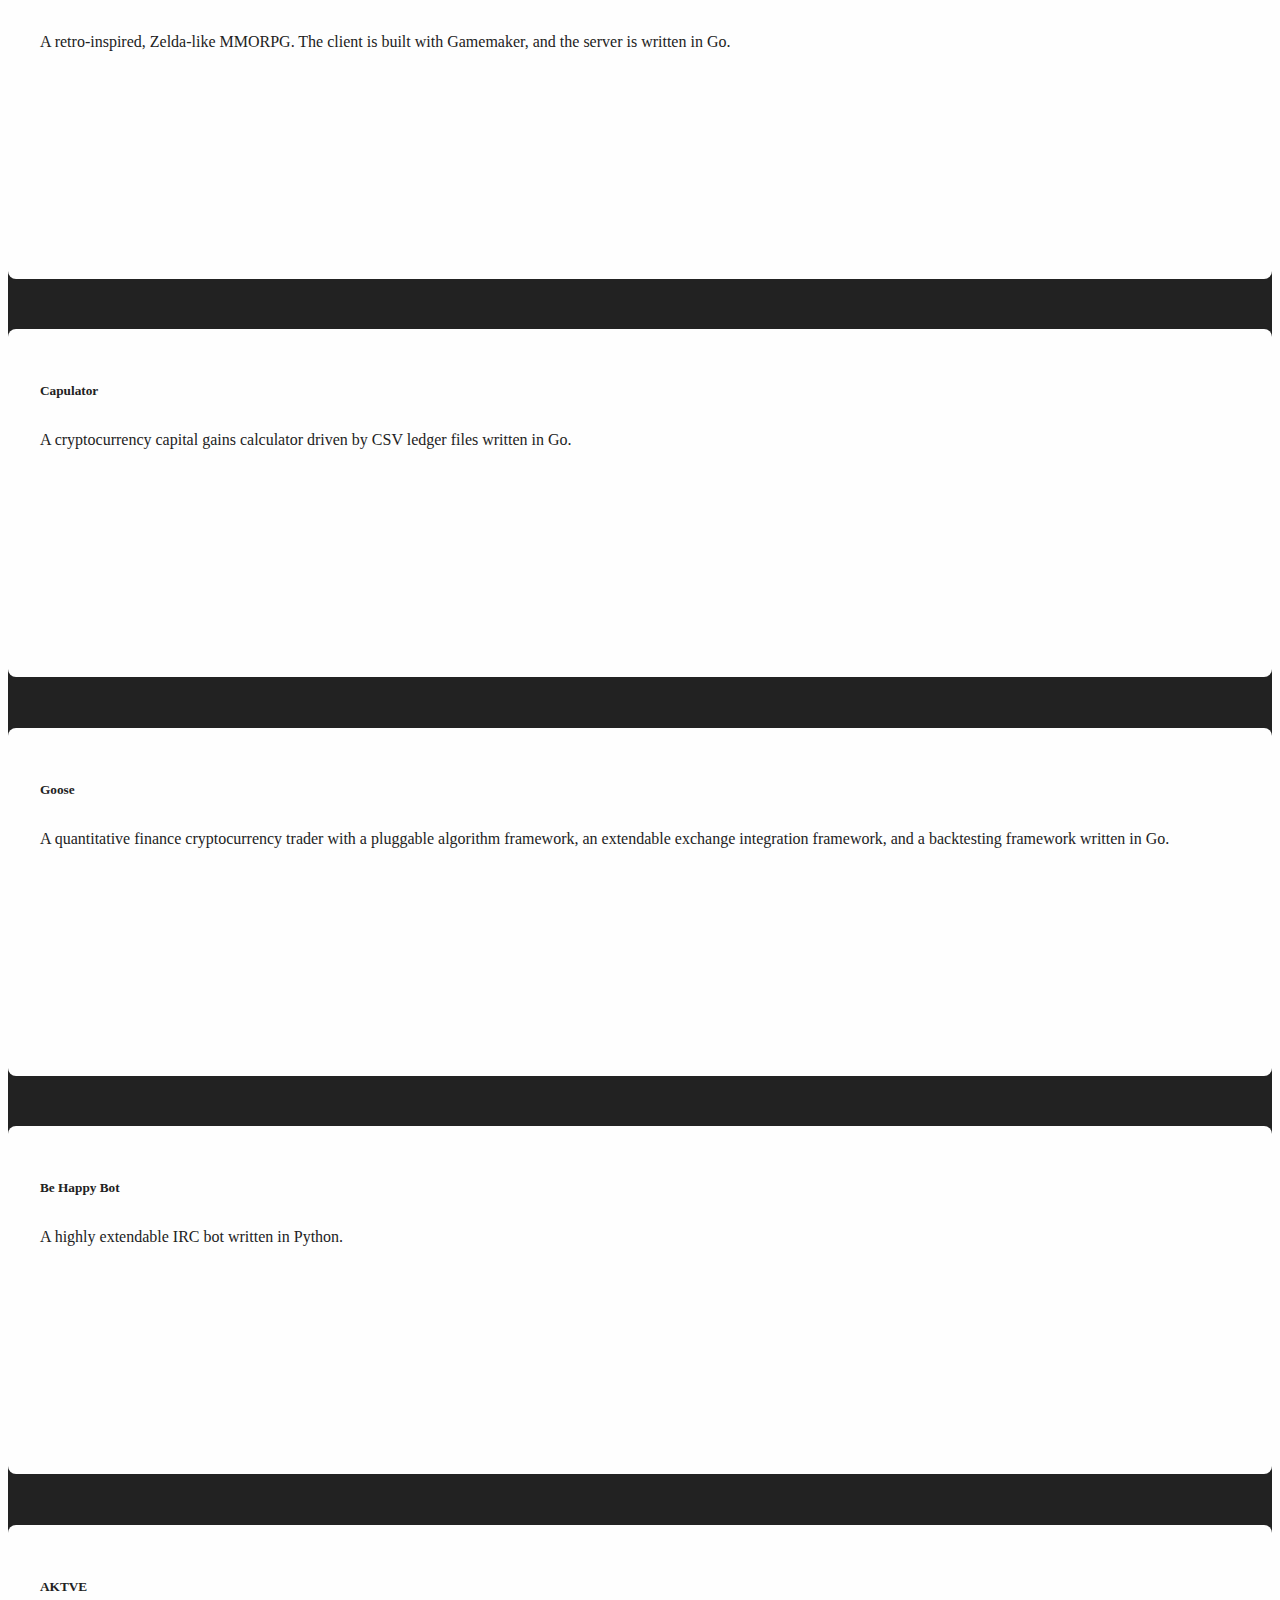
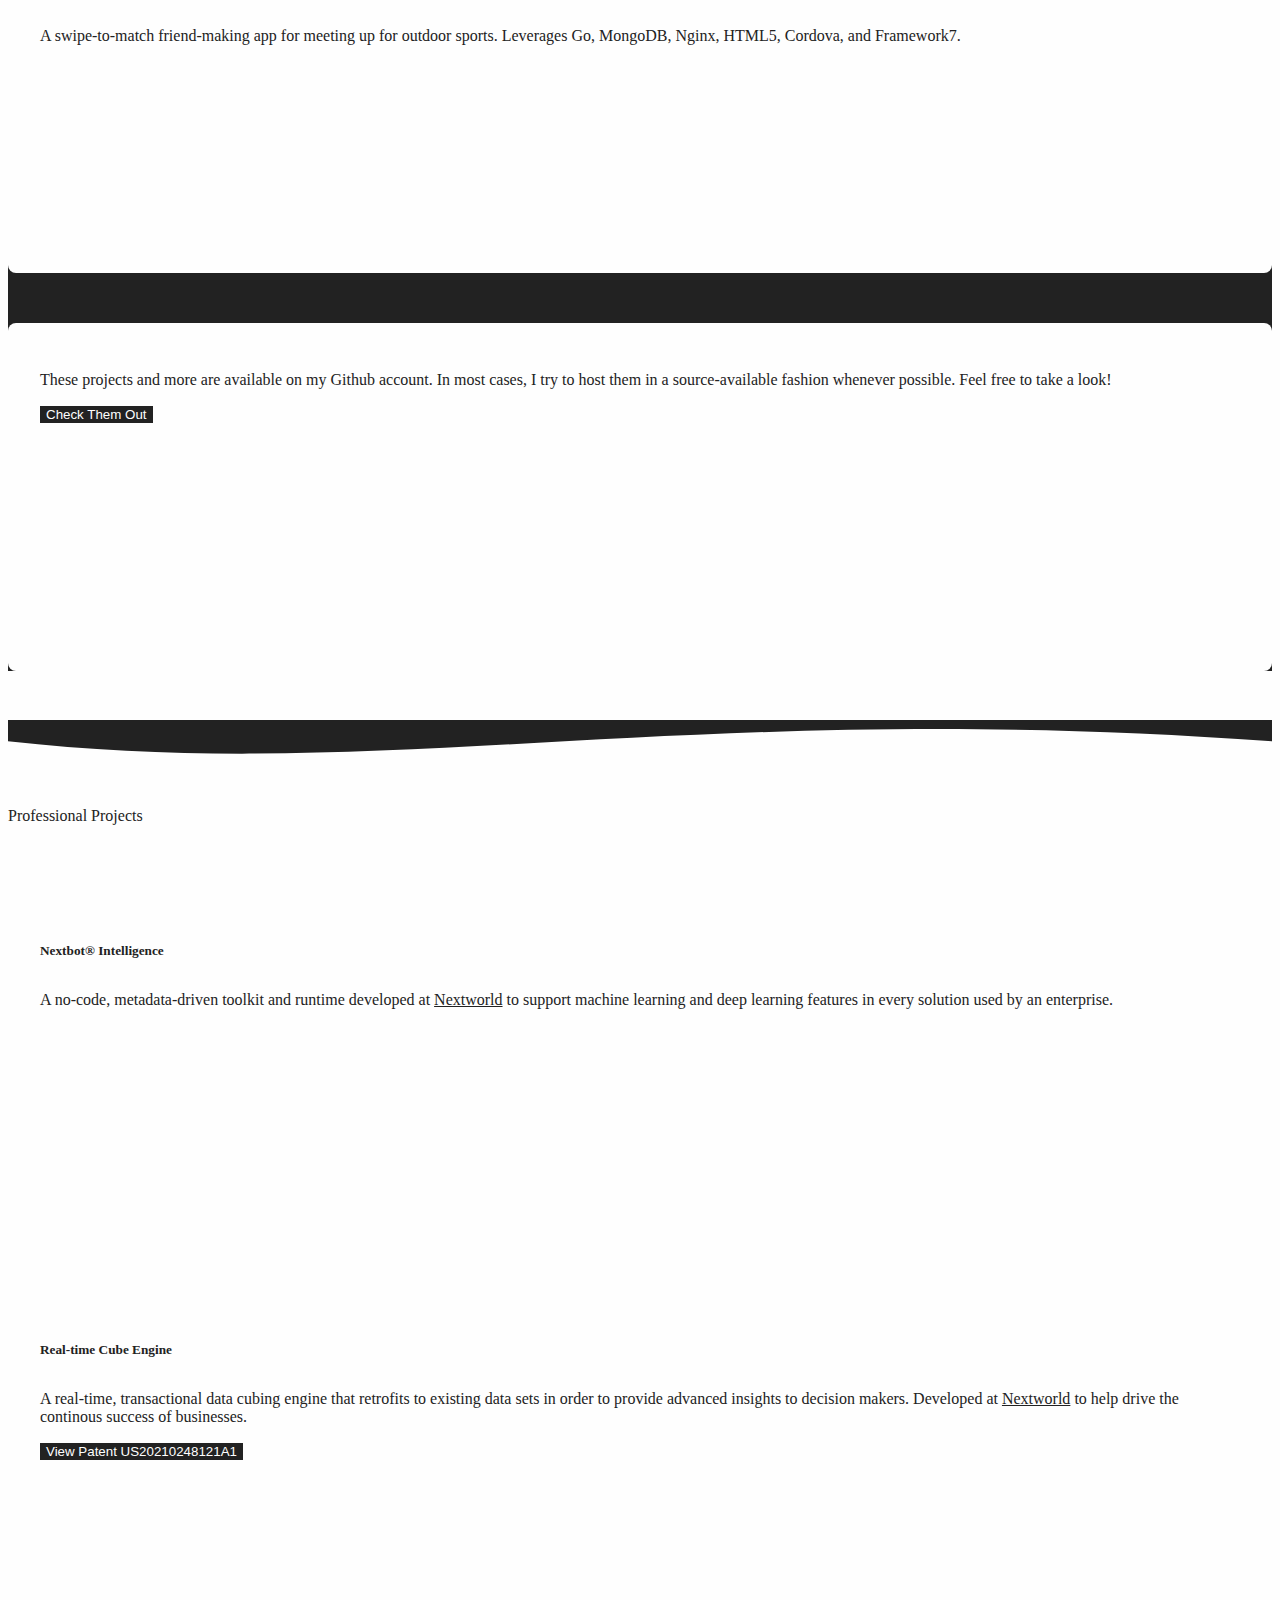
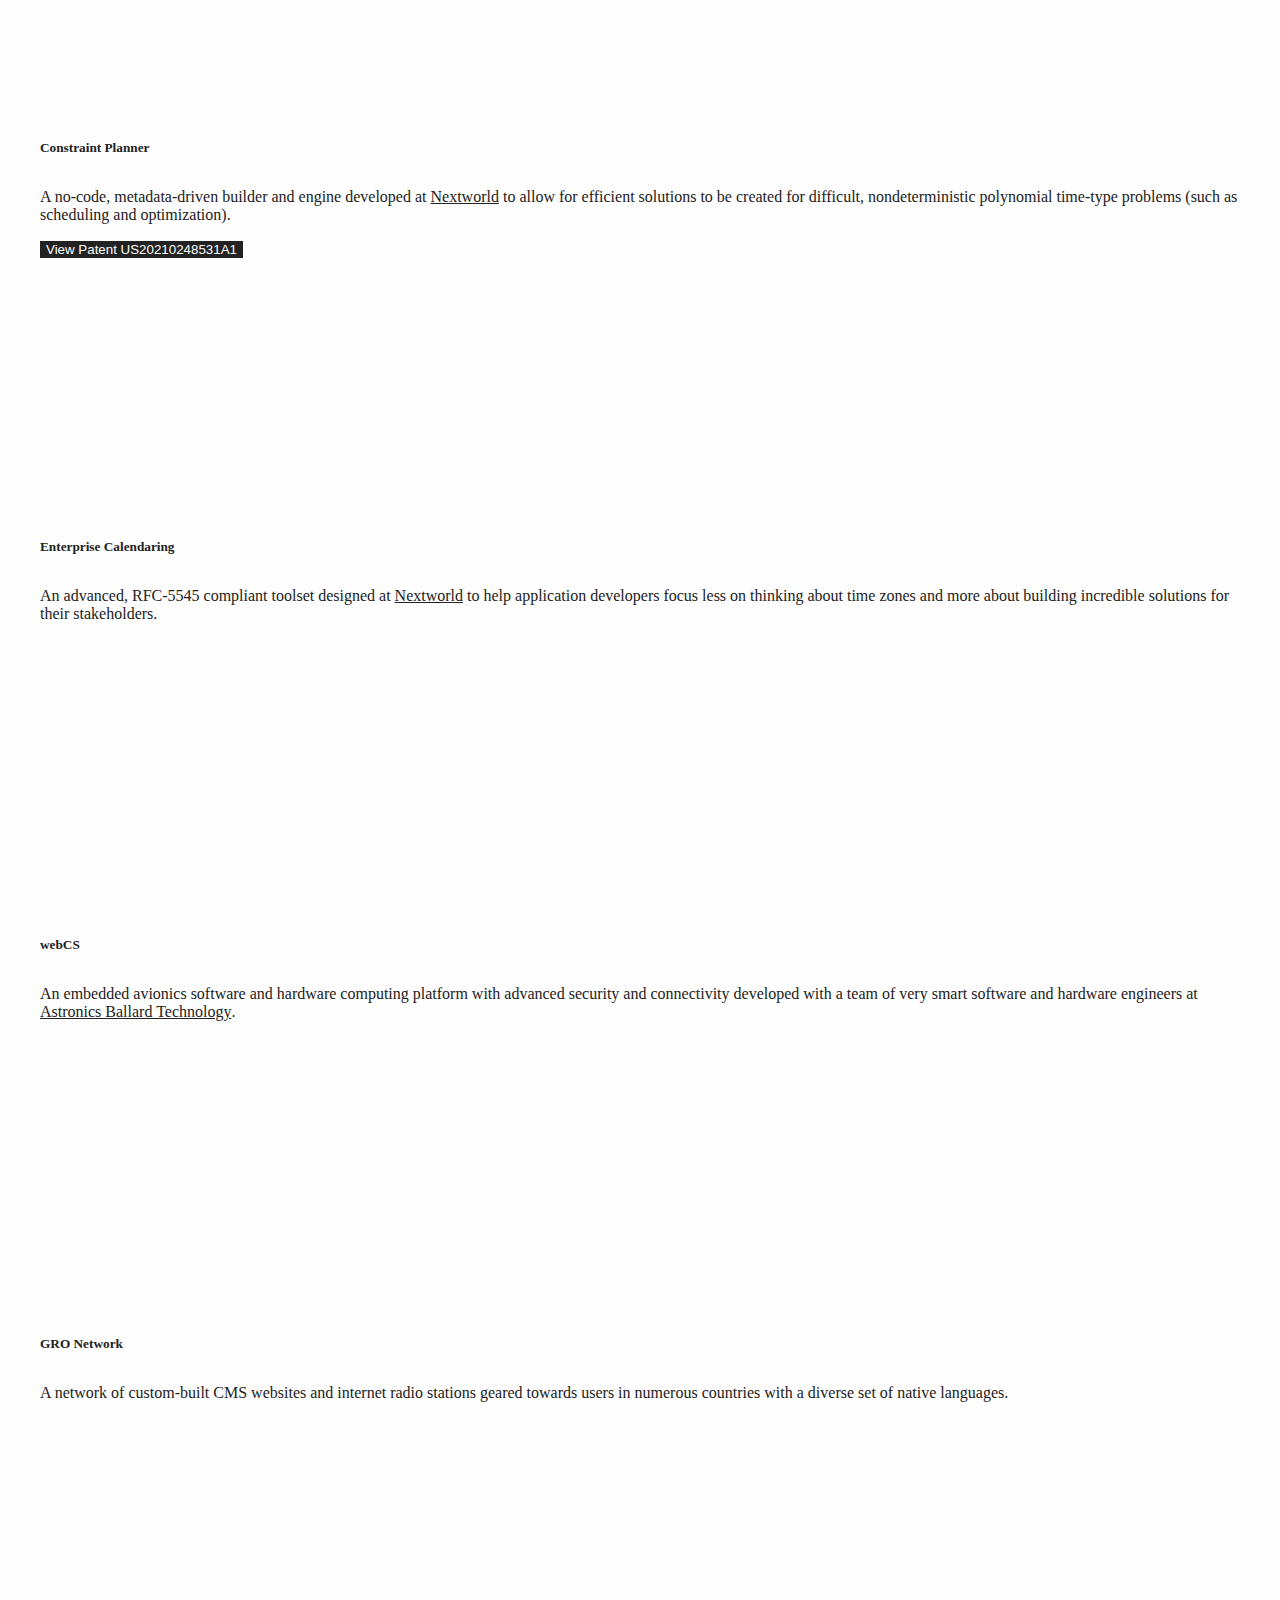
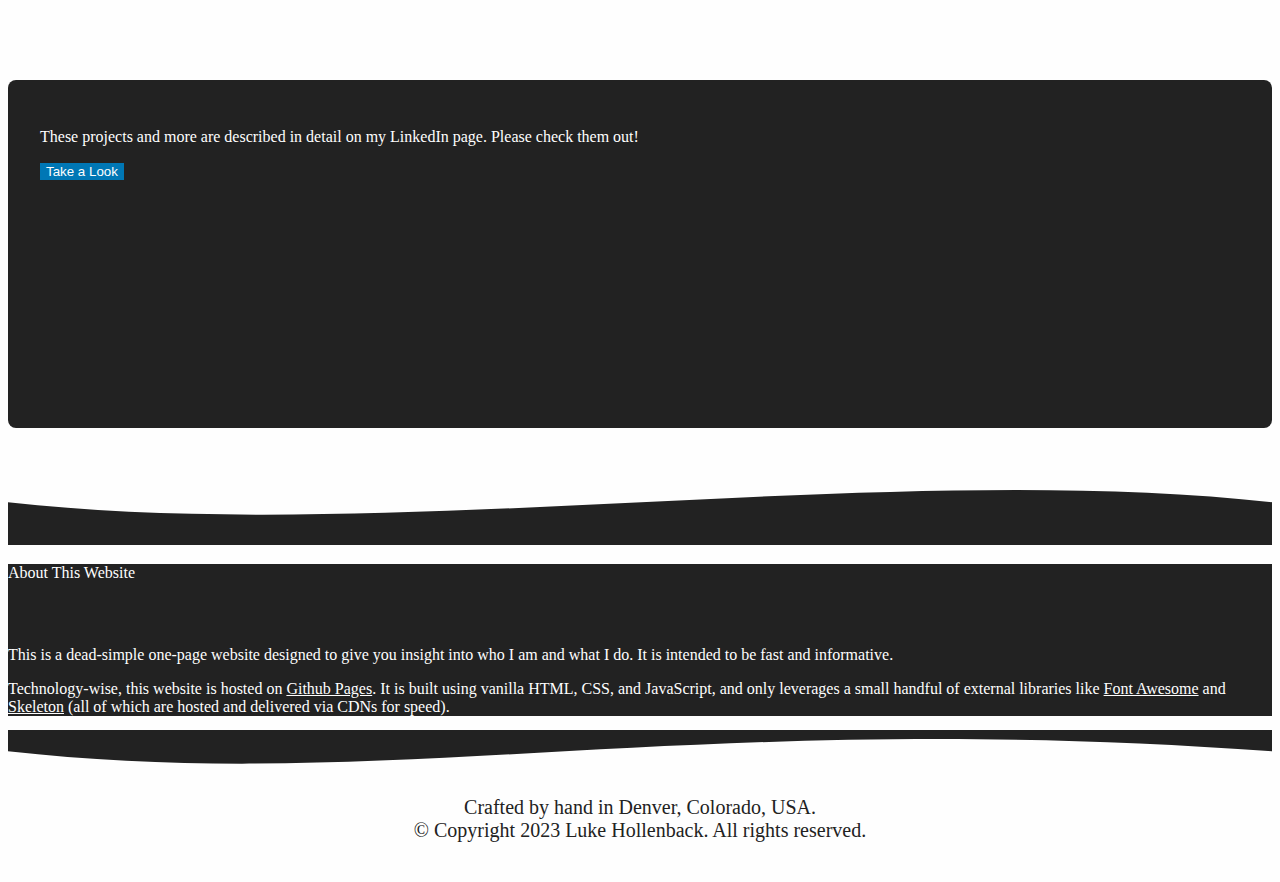
==== commit c4249a0d: "Updated website." ====
--- a/index.html
+++ b/index.html
@@ -99,10 +99,18 @@
                 </div>
             </div>
 
-            <div class='wide-wrapper-wave svg-light'>
-                <svg viewBox='0 0 500 150' preserveAspectRatio='none'>
-                    <path d='M0.00,49.98 C149.99,150.00 271.49,-49.98 500.00,49.98 L500.00,0.00 L0.00,0.00 Z'></path>
-                </svg>
+            <div class='wide-wrapper-wave' style="position: relative;">
+                <div class='wide-wrapper-wave svg-dark' style="position: absolute; top: 2px; left: 0;">
+                    <svg viewBox='0 0 500 150' preserveAspectRatio='none'>
+                        <path d='M0.00,49.98 C149.99,150.00 271.49,-49.98 500.00,49.98 L500.00,0.00 L0.00,0.00 Z'></path>
+                    </svg>
+                </div>
+
+                <div class='wide-wrapper-wave svg-light' style="position: absolute; top: 0; left: 0;">
+                    <svg viewBox='0 0 500 150' preserveAspectRatio='none'>
+                        <path d='M0.00,49.98 C149.99,150.00 271.49,-49.98 500.00,49.98 L500.00,0.00 L0.00,0.00 Z'></path>
+                    </svg>
+                </div>
             </div>
 
         </div>
@@ -348,7 +356,7 @@
                 </div>
 
                 <div class='row'>
-                    <div class='eight columns card'>
+                    <div class='twelve columns card'>
                         <div class='card-heading'>
                             <h5>Indie Dev Tracker</h5>
                         </div>
@@ -371,6 +379,9 @@
                         <button class='button-primary u-discord u-full-width' onclick='window.open("https://t.co/IpnHaxUfEv", "_blank")'><i class="fab fa-discord"></i> Join Discord</button>
                     </div>
 
+                </div>
+
+                <div class='row'>
                     <div class='four columns card'>
                         <div class='card-heading'>
                             <h5>Birdcall</h5>
@@ -380,9 +391,44 @@
                             A collection of Python scripts that can be used to build Twitter bots.
                         </p>
                     </div>
-                </div>
-
-                <div class='row'>
+
+                    <div class='four columns card'>
+                        <div class='card-heading'>
+                            <h5>Genesis</h5>
+                        </div>
+
+                        <p>
+                            An effective genetic/evolutionary algorithm written in Go.
+                        </p>
+                    </div>
+
+                    <div class='four columns card'>
+                        <div class='card-heading'>
+                            <h5>BSDSocker</h5>
+                        </div>
+
+                        <p>
+                            A raw socket packet sniffer and injector for BSD-based systems (such as
+                            macOS) written in C.
+                        </p>
+                    </div>
+                </div>
+
+                <div class='row'>
+                    <div class='eight columns card'>
+                        <div class='card-heading'>
+                            <h5>Godot Firebase</h5>
+                            <h6 class='subtitle'>Open Source Contributor</h6>
+                        </div>
+
+                        <p>
+                            A Google Firebase SDK written in GDScript for projects created using
+                            Godot Engine.
+                        </p>
+
+                        <button class='button-primary u-full-width' onclick='window.open("https://github.com/GodotNuts/GodotFirebase", "_blank")'><i class="fab fa-github-alt"></i> View Repository</button>
+                    </div>
+
                     <div class='four columns card'>
                         <div class='card-heading'>
                             <h5>Arcane</h5>
@@ -393,44 +439,9 @@
                             and the server is written in Go.
                         </p>
                     </div>
-
-                    <div class='four columns card'>
-                        <div class='card-heading'>
-                            <h5>Genesis</h5>
-                        </div>
-
-                        <p>
-                            An effective genetic/evolutionary algorithm written in Go.
-                        </p>
-                    </div>
-
-                    <div class='four columns card'>
-                        <div class='card-heading'>
-                            <h5>BSDSocker</h5>
-                        </div>
-
-                        <p>
-                            A raw socket packet sniffer and injector for BSD-based systems (such as
-                            macOS) written in C.
-                        </p>
-                    </div>
-                </div>
-
-                <div class='row'>
-                    <div class='four columns card'>
-                        <div class='card-heading'>
-                            <h5>Godot Firebase</h5>
-                            <h6 class='subtitle'>Open Source Contributor</h6>
-                        </div>
-
-                        <p>
-                            A Google Firebase SDK written in GDScript for projects created using
-                            Godot Engine.
-                        </p>
-
-                        <button class='button-primary u-full-width' onclick='window.open("https://github.com/GodotNuts/GodotFirebase", "_blank")'><i class="fab fa-github-alt"></i> View Repository</button>
-                    </div>
-
+                </div>
+
+                <div class='row'>
                     <div class='four columns card'>
                         <div class='card-heading'>
                             <h5>Capulator</h5>
@@ -442,7 +453,7 @@
                         </p>
                     </div>
 
-                    <div class='four columns card'>
+                    <div class='eight columns card'>
                         <div class='card-heading'>
                             <h5>Goose</h5>
                         </div>
@@ -508,6 +519,17 @@
                 <div class='row'>
                     <div class='four columns card'>
                         <div class='card-heading'>
+                            <h5>Nextbot&reg; Intelligence</h5>
+                        </div>
+
+                        <p>
+                            A no-code, metadata-driven toolkit and runtime developed at <a href='https://www.nextworld.net/' target='_blank'>Nextworld</a>
+                            to support machine learning and deep learning features in every solution used by an enterprise.
+                        </p>
+                    </div>
+
+                    <div class='eight columns card'>
+                        <div class='card-heading'>
                             <h5>Real-time Cube Engine</h5>
                         </div>
 
@@ -520,20 +542,10 @@
 
                         <button class='button-primary u-full-width' type='button' onclick='window.open("https://patents.google.com/patent/US20210248121A1", "_blank")'>View Patent US20210248121A1</button>
                     </div>
-
-                    <div class='four columns card'>
-                        <div class='card-heading'>
-                            <h5>Enterprise Calendaring</h5>
-                        </div>
-
-                        <p>
-                            An advanced, RFC-5545 compliant toolset designed at <a href='https://www.nextworld.net/' target='_blank'>Nextworld</a>
-                            to help application developers focus less on thinking about time zones
-                            and more about building incredible solutions for their stakeholders.
-                        </p>
-                    </div>
-
-                    <div class='four columns card'>
+                </div>
+
+                <div class='row'>
+                    <div class='eight columns card'>
                         <div class='card-heading'>
                             <h5>Constraint Planner</h5>
                         </div>
@@ -548,6 +560,18 @@
 
                         <button class='button-primary u-full-width' type='button' onclick='window.open("https://patents.google.com/patent/US20210248531A1", "_blank")'>View Patent US20210248531A1</button>
                     </div>
+
+                    <div class='four columns card'>
+                        <div class='card-heading'>
+                            <h5>Enterprise Calendaring</h5>
+                        </div>
+
+                        <p>
+                            An advanced, RFC-5545 compliant toolset designed at <a href='https://www.nextworld.net/' target='_blank'>Nextworld</a>
+                            to help application developers focus less on thinking about time zones
+                            and more about building incredible solutions for their stakeholders.
+                        </p>
+                    </div>
                 </div>
 
                 <div class='row'>
@@ -637,14 +661,14 @@
                     <div class="six columns">Crafted by hand in Denver, Colorado, USA.</div>
 
                     <!-- Copyright Statement -->
-                    <div class="six columns">&copy; Copyright 2021 Luke Hollenback. All rights reserved.</div>
+                    <div class="six columns">&copy; Copyright 2023 Luke Hollenback. All rights reserved.</div>
             </div>
 
         </div>
 
         <!-- Scrolling Target Content Animation Script -->
         <script type='text/javascript'>
-            let scrollingTargetValues = new Array('a leader.', 'a software engineer.', 'a thinker.', 'a musician.', "an innovator.", "a communicator.");
+            let scrollingTargetValues = new Array('a leader.', 'a software engineer.', 'a thinker.', 'a musician.', "an innovator.", "a communicator.", "a Certified ScrumMaster&reg; (CSM&reg;).");
             let scrollingTargetElem = document.getElementById('scrolling-target');
             let scrollingTargetValueIndex = 0;
 
--- a/static/css/styles.css
+++ b/static/css/styles.css
@@ -195,6 +195,11 @@
 .svg-light svg > path {
     stroke: none;
     fill: var(--color-white);
+}
+
+.svg-dark svg > path {
+    stroke: none;
+    fill: var(--color-primary);
 }
 
 .card {
